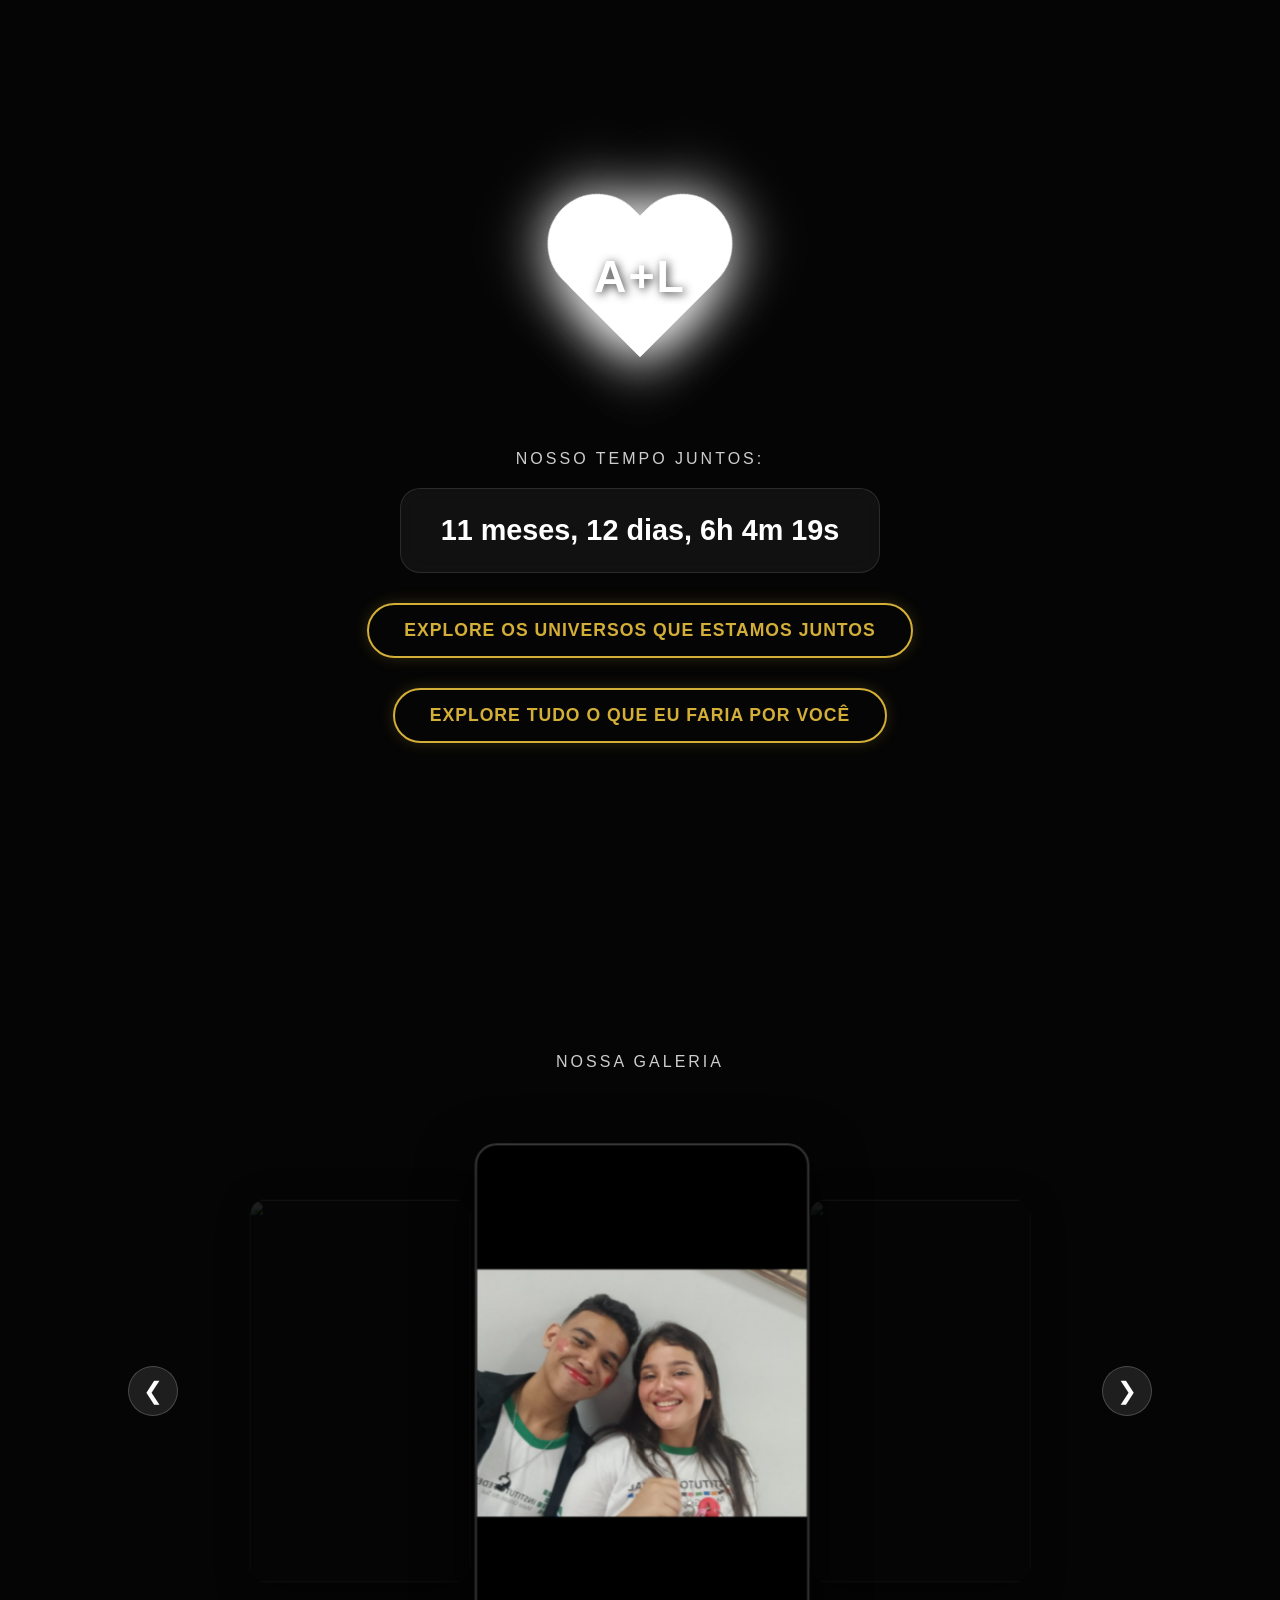
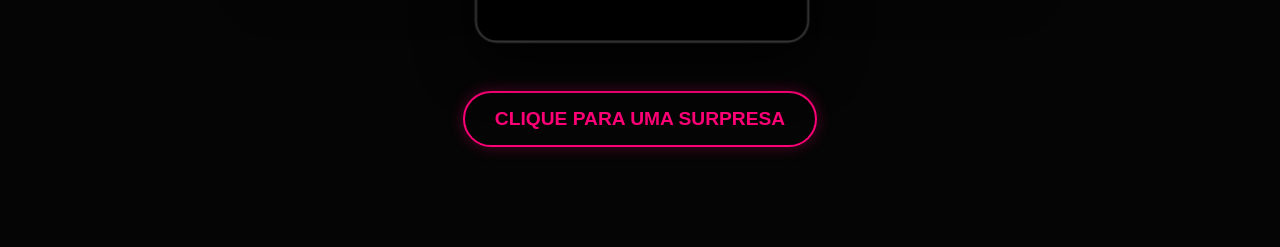
==== index.html @ e5363da1 "Update index.html" ====
<!DOCTYPE html>
<html lang="pt-br">

<head>
    <meta charset="UTF-8">
    <meta name="viewport" content="width=device-width, initial-scale=1.0">
    <title>A & L - Nosso Amor</title>
    <style>
        /* Estilos Gerais (Mantidos) */
        body {
            margin: 0;
            padding: 0;
            background-color: #050505;
            color: white;
            font-family: 'Segoe UI', sans-serif;
            display: flex;
            flex-direction: column;
            align-items: center;
            overflow-x: hidden;
            scroll-behavior: smooth;
        }

        /* --- Início: Coração e Contador --- */
        .hero {
            height: 100vh;
            display: flex;
            flex-direction: column;
            justify-content: center;
            align-items: center;
            width: 100%;
            text-align: center;
            padding: 20px;
        }

        .heart {
            position: relative;
            width: 200px;
            height: 180px;
            animation: pulse 1.5s infinite, changeColor 8s infinite ease-in-out;
            margin-bottom: 60px;
            display: flex;
            justify-content: center;
            align-items: center;
        }

        .heart:before,
        .heart:after {
            content: "";
            position: absolute;
            left: 100px;
            top: 0;
            width: 100px;
            height: 160px;
            background: currentColor;
            border-radius: 100px 100px 0 0;
            transform: rotate(-45deg);
            transform-origin: 0 100%;
            filter: drop-shadow(0 0 30px currentColor);
        }

        .heart:after {
            left: 0;
            transform: rotate(45deg);
            transform-origin: 100% 100%;
        }

        .initials {
            font-size: 2.8rem;
            font-weight: bold;
            color: white;
            z-index: 10;
            margin-top: -20px;
            text-shadow: 2px 2px 10px rgba(0, 0, 0, 0.8);
            letter-spacing: 2px;
        }

        @keyframes pulse {
            0% {
                transform: scale(1);
            }

            50% {
                transform: scale(1.1);
            }

            100% {
                transform: scale(1);
            }
        }

        @keyframes changeColor {
            0% {
                color: #ff0000;
            }

            25% {
                color: #ff0077;
            }

            50% {
                color: #9d00ff;
            }

            75% {
                color: #00d4ff;
            }

            100% {
                color: #ff0000;
            }
        }

        .title {
            font-weight: 300;
            letter-spacing: 3px;
            margin-bottom: 20px;
            text-transform: uppercase;
            font-size: 1rem;
            opacity: 0.8;
        }

        #timer {
            font-size: 1.8rem;
            font-weight: bold;
            background: rgba(255, 255, 255, 0.05);
            padding: 25px 40px;
            border-radius: 20px;
            border: 1px solid rgba(255, 255, 255, 0.1);
            backdrop-filter: blur(10px);
        }

        /* --- Carrossel 3D --- */
        .carousel-section {
            padding: 100px 0;
            width: 100%;
            display: flex;
            flex-direction: column;
            align-items: center;
            perspective: 1200px;
        }

        .carousel-wrapper {
            position: relative;
            width: 100%;
            height: 500px;
            display: flex;
            align-items: center;
            justify-content: center;
            margin-top: 50px;
        }

        .carousel-container {
            position: relative;
            width: 300px;
            height: 450px;
            transform-style: preserve-3d;
        }

        .carousel-slide {
            position: absolute;
            width: 300px;
            height: 450px;
            object-fit: cover;
            border-radius: 20px;
            transition: all 0.6s cubic-bezier(0.4, 0, 0.2, 1);
            box-shadow: 0 15px 50px rgba(0, 0, 0, 0.9);
            opacity: 0;
            filter: brightness(0.3);
        }

        .carousel-slide.active {
            opacity: 1;
            z-index: 10;
            transform: translateX(0) scale(1.1);
            filter: brightness(1);
            border: 2px solid rgba(255, 255, 255, 0.2);
        }

        .carousel-slide.prev {
            opacity: 0.4;
            z-index: 5;
            transform: translateX(-280px) scale(0.85) rotateY(30deg);
        }

        .carousel-slide.next {
            opacity: 0.4;
            z-index: 5;
            transform: translateX(280px) scale(0.85) rotateY(-30deg);
        }

        .nav-btn {
            position: absolute;
            z-index: 100;
            background: rgba(255, 255, 255, 0.1);
            border: 1px solid rgba(255, 255, 255, 0.2);
            color: white;
            font-size: 1.5rem;
            width: 50px;
            height: 50px;
            cursor: pointer;
            border-radius: 50%;
            top: 50%;
            transform: translateY(-50%);
            transition: 0.3s;
        }

        .btn-left {
            left: 10%;
        }

        .btn-right {
            right: 10%;
        }

        .nav-btn:hover {
            background: rgba(255, 255, 255, 0.3);
        }

        .surprise-btn {
            margin-top: 50px;
            padding: 15px 30px;
            font-size: 1.2rem;
            background: transparent;
            color: #ff0077;
            border: 2px solid #ff0077;
            border-radius: 50px;
            cursor: pointer;
            transition: 0.3s;
            box-shadow: 0 0 15px rgba(255, 0, 119, 0.3);
            text-transform: uppercase;
            font-weight: bold;
        }

        .surprise-btn:hover {
            background: #ff0077;
            color: white;
            box-shadow: 0 0 30px #ff0077;
        }

        /* --- Overlay da Pokébola --- */
        #pokemon-overlay {
            position: fixed;
            top: 0;
            left: 0;
            width: 100%;
            height: 100%;
            background: #050505;
            z-index: 200;
            display: none;
            flex-direction: column;
            justify-content: flex-start;
            align-items: center;
            opacity: 0;
            transition: opacity 0.8s;
            padding: 50px 20px;
            overflow-y: auto;
        }

        /* Botão de Voltar */
        #back-btn {
            position: fixed;
            top: 20px;
            left: 20px;
            z-index: 300;
            background: rgba(255, 255, 255, 0.1);
            color: white;
            border: 1px solid rgba(255, 255, 255, 0.3);
            padding: 10px 20px;
            border-radius: 10px;
            cursor: pointer;
            display: none;
            /* Só aparece quando a pokebola abre */
            backdrop-filter: blur(5px);
            transition: 0.3s;
        }

        #back-btn:hover {
            background: rgba(255, 255, 255, 0.3);
        }

        #poke-text {
            font-size: 2.2rem;
            margin-bottom: 170px;
            margin-top: 50px;
            opacity: 0;
            transition: 1s;
            color: #ff0000;
            text-shadow: 0 0 15px rgba(255, 0, 0, 0.6);
            font-weight: bold;
            z-index: 210;
            text-align: center;
        }

        .pokeball {
            position: relative;
            width: 220px;
            height: 220px;
            min-width: 220px;
            min-height: 220px;
            flex-shrink: 0;
            background: white;
            border-radius: 50%;
            border: 10px solid #222;
            cursor: pointer;
            transition: transform 0.5s;
            display: flex;
            justify-content: center;
            align-items: center;
            z-index: 100;
        }

        .poke-top {
            position: absolute;
            top: -10px;
            width: calc(100% + 20px);
            height: 50%;
            background: #ff0000;
            border-bottom: 6px solid #222;
            border-top: 10px solid #222;
            border-left: 10px solid #222;
            border-right: 10px solid #222;
            border-radius: 120px 120px 0 0;
            transition: transform 1s cubic-bezier(0.4, 0, 0.2, 1);
            z-index: 20;
            left: -10px;
        }

        .poke-bottom {
            position: absolute;
            bottom: -10px;
            width: calc(100% + 20px);
            height: 50%;
            background: white;
            border-top: 6px solid #222;
            border-bottom: 10px solid #222;
            border-left: 10px solid #222;
            border-right: 10px solid #222;
            border-radius: 0 0 120px 120px;
            transition: transform 1s cubic-bezier(0.4, 0, 0.2, 1);
            z-index: 20;
            left: -10px;
        }

        .poke-center {
            position: absolute;
            top: 50%;
            left: 50%;
            transform: translate(-50%, -50%);
            width: 50px;
            height: 50px;
            background: white;
            border: 10px solid #222;
            border-radius: 50%;
            z-index: 30;
            transition: opacity 0.5s;
        }

        .pokeball.open .poke-top {
            transform: translateY(-130px);
            cursor: pointer;
        }

        .pokeball.open .poke-bottom {
            transform: translateY(130px);
        }

        .pokeball.open .poke-center {
            opacity: 0;
            pointer-events: none;
        }

        #content-inside {
            position: absolute;
            top: 50%;
            left: 50%;
            transform: translate(-50%, -50%);
            opacity: 0;
            transition: 1s;
            z-index: 5;
            display: flex;
            justify-content: center;
            align-items: center;
            pointer-events: none;
        }

        .pokeball.open #content-inside {
            pointer-events: auto;
        }

        #ring-img {
            font-size: 70px;
            cursor: pointer;
            filter: drop-shadow(0 0 20px gold);
        }

        #final-msg {
            margin-top: 150px;
            font-size: 1.3rem;
            color: #fff;
            max-width: 600px;
            line-height: 1.6;
            opacity: 0;
            transition: 2s;
            text-align: center;
            font-style: italic;
            z-index: 210;
            padding-bottom: 100px;
        }

        @media (max-width: 768px) {
            #timer {
                font-size: 1.3rem;
            }

            #poke-text {
                font-size: 1.8rem;
            }
        }

        .multiverse-btn {
            margin-top: 30px;
            padding: 15px 35px;
            font-size: 1.1rem;
            background: transparent;
            color: #d4af37;
            border: 2px solid #d4af37;
            border-radius: 50px;
            cursor: pointer;
            transition: 0.4s;
            box-shadow: 0 0 15px rgba(212, 175, 55, 0.2);
            text-transform: uppercase;
            font-weight: bold;
            letter-spacing: 1px;
            text-decoration: none;
            /* Caso use como <a> */
            display: inline-block;
        }

        .multiverse-btn:hover {
            background: #d4af37;
            color: #050505;
            box-shadow: 0 0 30px rgba(212, 175, 55, 0.6);
            transform: translateY(-3px);
        }
    </style>
</head>

<body>
    <audio id="love-song">
        <source src="careless-whisper-4.mp3" type="audio/mpeg">
    </audio>

    <section class="hero">
        <div class="heart"><span class="initials">A+L</span></div>
        <h2 class="title">Nosso tempo juntos:</h2>
        <div id="timer">Calculando...</div>
        <a href="https://adhanflb0.github.io/paradoxo.html" class="multiverse-btn">Explore os universos que estamos juntos</a>
        <a href="https://adhanflb0.github.io/ummes.html" class="multiverse-btn">Explore tudo o que eu faria por você</a>
    </section>

    <section class="carousel-section">
        <h2 class="title">Nossa Galeria</h2>
        <div class="carousel-wrapper">
            <button class="nav-btn btn-left" onclick="changeSlide(-1)">&#10094;</button>
            <div class="carousel-container">
                <img class="carousel-slide" src="
                [data-uri]
                ">
                <img class="carousel-slide" src="https://picsum.photos/400/600?random=2">
                <img class="carousel-slide" src="https://picsum.photos/400/600?random=3">
            </div>
            <button class="nav-btn btn-right" onclick="changeSlide(1)">&#10095;</button>
        </div>
        <button class="surprise-btn" onclick="openSurprise()">Clique para uma surpresa</button>
    </section>

    <div id="pokemon-overlay">
        <button id="back-btn" onclick="closeSurprise()">← Voltar</button>

        <div id="poke-text">Eu escolho você! <br>
            "Aperte no Anel"
        </div>

        <div class="pokeball" id="main-poke" onclick="triggerPokeball()">
            <div id="content-inside">
                <span id="ring-img" onclick="showFinalMsg(event)">💍</span>
            </div>
            <div class="poke-top" onclick="closePokeball(event)"></div>
            <div class="poke-bottom"></div>
            <div class="poke-center"></div>
        </div>

        <div id="final-msg">
            "Você foi sempre a salvação, <br>
            não sei por que nunca percebi antes, <br>
            vc me salvou, de anos de solidão, anos de segurar vela,<br>
            anos de chorar noites sem ninguém,<br>
            sem ninguém dizer ao menos um eu te amo uma vez...<br>
            Você foi, é, e sempre será a luz que iluminou meu céu na noite mais sombria que minha vida se
            encontrava,<br>
            mesmo quando eu me escondia atrás de sorrisos, brincadeiras ou até mesmo códigos,<br>
            eu estava quebrado, mas você foi a cola que me consertou, me limpou, e me salvou.<br>
            Obrigado amor"<br><br>
            <strong>"Feliz Segunda semana de Namoro"</strong>
        </div>
    </div>

    <script>
        // --- Contador (Mantido) ---
        const startDate = new Date("2025-12-23T19:00:00").getTime();
        function updateTimer() {
            const now = new Date().getTime();
            const diff = now - startDate;
            if (diff < 0) { document.getElementById("timer").innerHTML = "O nosso momento está chegando..."; return; }
            const yr = Math.floor(diff / (1000 * 60 * 60 * 24 * 365.25));
            const mo = Math.floor((diff % (1000 * 60 * 60 * 24 * 365.25)) / (1000 * 60 * 60 * 24 * 30.44));
            const d = Math.floor((diff % (1000 * 60 * 60 * 24 * 30.44)) / (1000 * 60 * 60 * 24));
            const h = Math.floor((diff % (1000 * 60 * 60 * 24)) / (1000 * 60 * 60));
            const m = Math.floor((diff % (1000 * 60 * 60)) / (1000 * 60));
            const s = Math.floor((diff % (1000 * 60)) / 1000);
            function show(v, s, p) { return v > 0 ? `${v}${v == 1 ? s : p} ` : ""; }
            document.getElementById("timer").innerHTML = show(yr, " ano,", " anos,") + show(mo, " mês,", " meses,") + show(d, " dia,", " dias,") + `${h}h ${m}m ${s}s`;
        }
        setInterval(updateTimer, 1000); updateTimer();

        // --- Carrossel (Mantido) ---
        let currentIdx = 0;
        const slides = document.querySelectorAll(".carousel-slide");
        function updateCarousel() {
            slides.forEach((s, i) => {
                s.classList.remove("active", "prev", "next");
                if (i === currentIdx) s.classList.add("active");
                else if (i === (currentIdx - 1 + slides.length) % slides.length) s.classList.add("prev");
                else if (i === (currentIdx + 1) % slides.length) s.classList.add("next");
            });
        }
        function changeSlide(dir) { currentIdx = (currentIdx + dir + slides.length) % slides.length; updateCarousel(); }
        updateCarousel();

        // --- Lógica da Surpresa ---
        function openSurprise() {
            const overlay = document.getElementById('pokemon-overlay');
            overlay.style.display = 'flex';
            setTimeout(() => overlay.style.opacity = '1', 10);
            document.body.style.overflow = 'hidden';
            alert('Aumente o volume')
        }

        function triggerPokeball() {
            const poke = document.getElementById('main-poke');
            if (!poke.classList.contains('open')) {
                poke.classList.add('open');
                setTimeout(() => {
                    document.getElementById('poke-text').style.opacity = '1';
                    document.getElementById('content-inside').style.opacity = '1';
                    document.getElementById('back-btn').style.display = 'block'; // Mostra botão voltar
                }, 600);
            }
        }

        // Função para fechar a pokébola ao clicar na parte vermelha
        function closePokeball(event) {
            const poke = document.getElementById('main-poke');
            if (poke.classList.contains('open')) {
                event.stopPropagation(); // Evita reabrir imediatamente
                poke.classList.remove('open');
                document.getElementById('poke-text').style.opacity = '0';
                document.getElementById('content-inside').style.opacity = '0';
                document.getElementById('final-msg').style.opacity = '0';
            }
        }

        // Função para voltar ao site original
        function closeSurprise() {
            const overlay = document.getElementById('pokemon-overlay');
            overlay.style.opacity = '0';
            setTimeout(() => {
                overlay.style.display = 'none';
                // Reseta os estados internos para a próxima vez que abrir
                document.getElementById('main-poke').classList.remove('open');
                document.getElementById('poke-text').style.opacity = '0';
                document.getElementById('content-inside').style.opacity = '0';
                document.getElementById('final-msg').style.opacity = '0';
                document.getElementById('back-btn').style.display = 'none';
                // Para a música se estiver tocando
                const audio = document.getElementById('love-song');
                audio.pause();
                audio.currentTime = 0;
            }, 800);
            document.body.style.overflow = 'auto';
        }

        function showFinalMsg(event) {
            event.stopPropagation();
            const audio = document.getElementById('love-song');
            audio.play().catch(e => console.log("Erro ao tocar áudio:", e));
            document.getElementById('final-msg').style.opacity = '1';
        }
    </script>
</body>

</html>
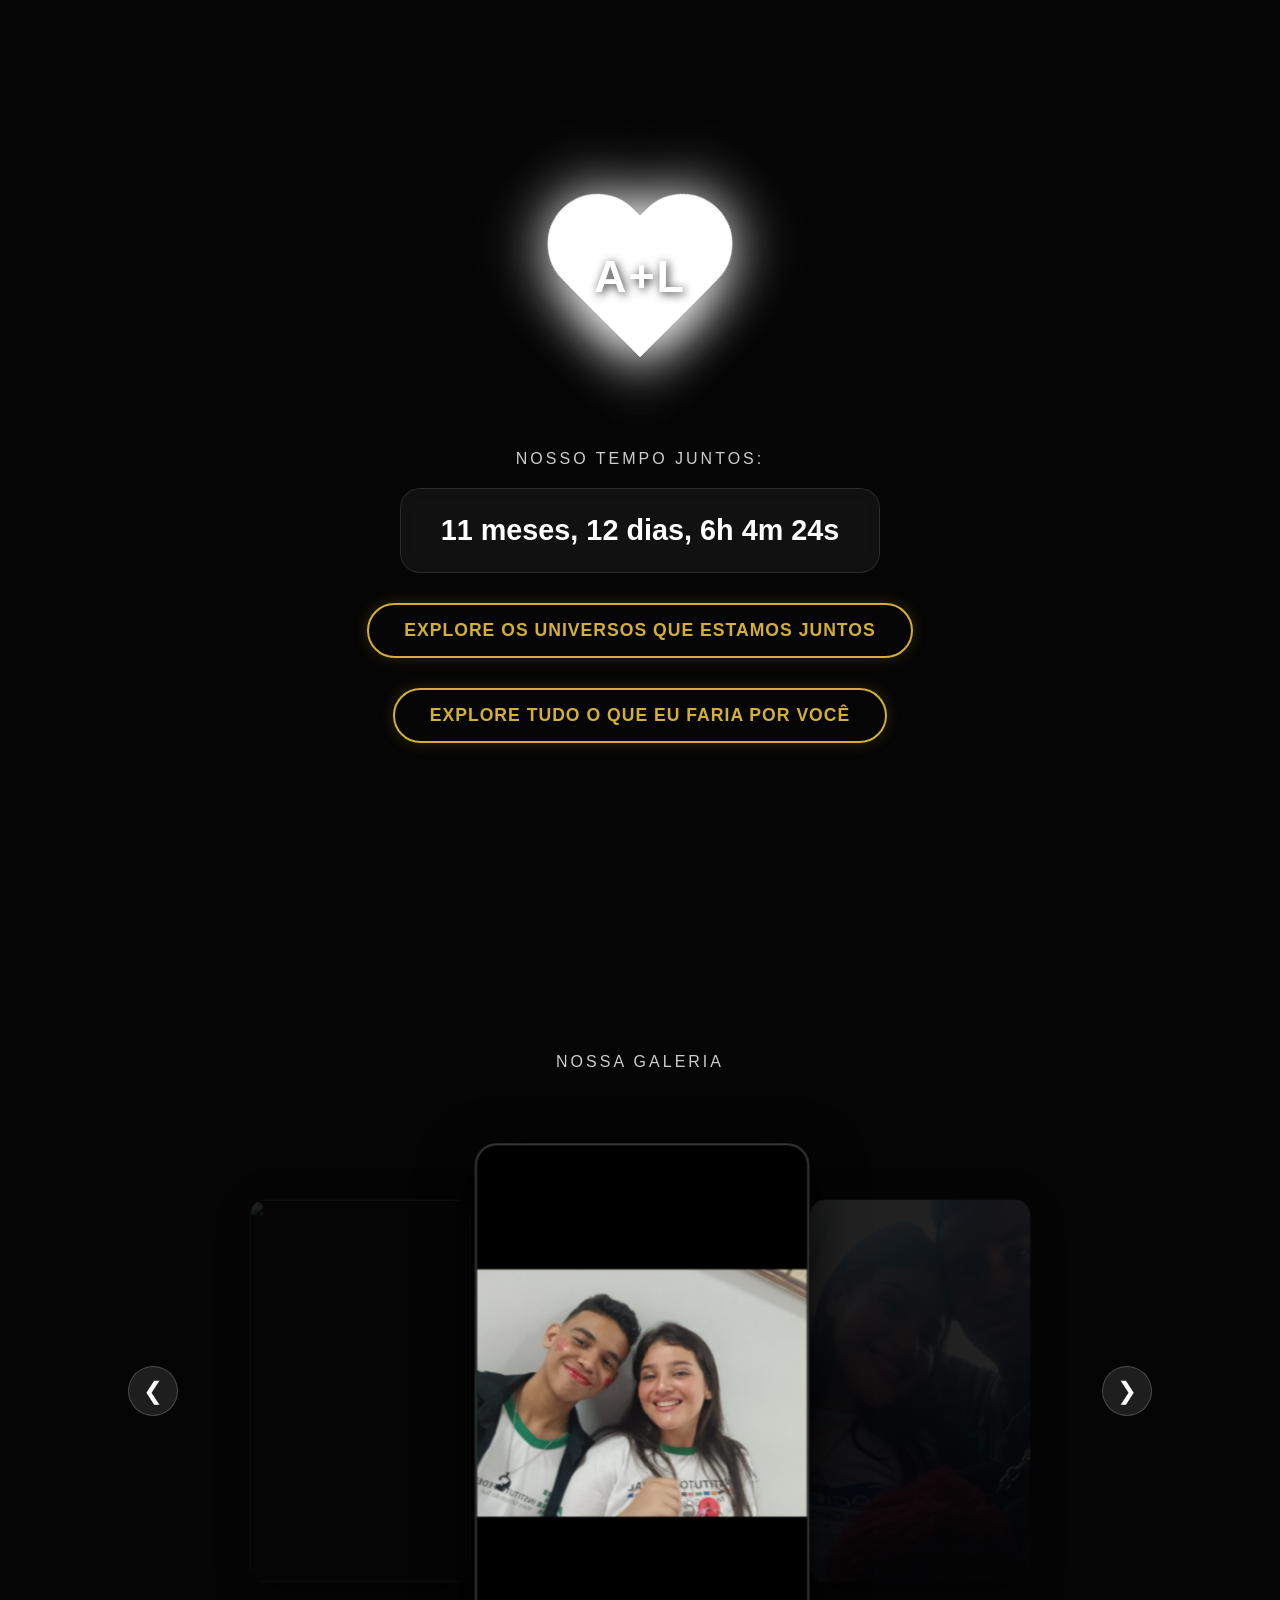
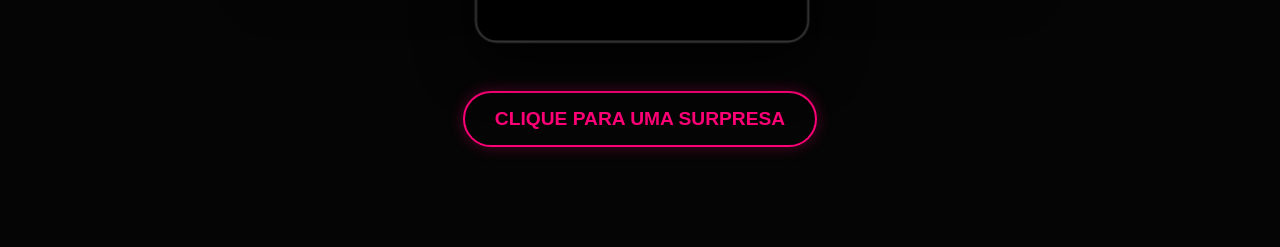
==== commit 159b55eb: "Update index.html" ====
--- a/index.html
+++ b/index.html
@@ -466,8 +466,15 @@
                 <img class="carousel-slide" src="
                 [data-uri]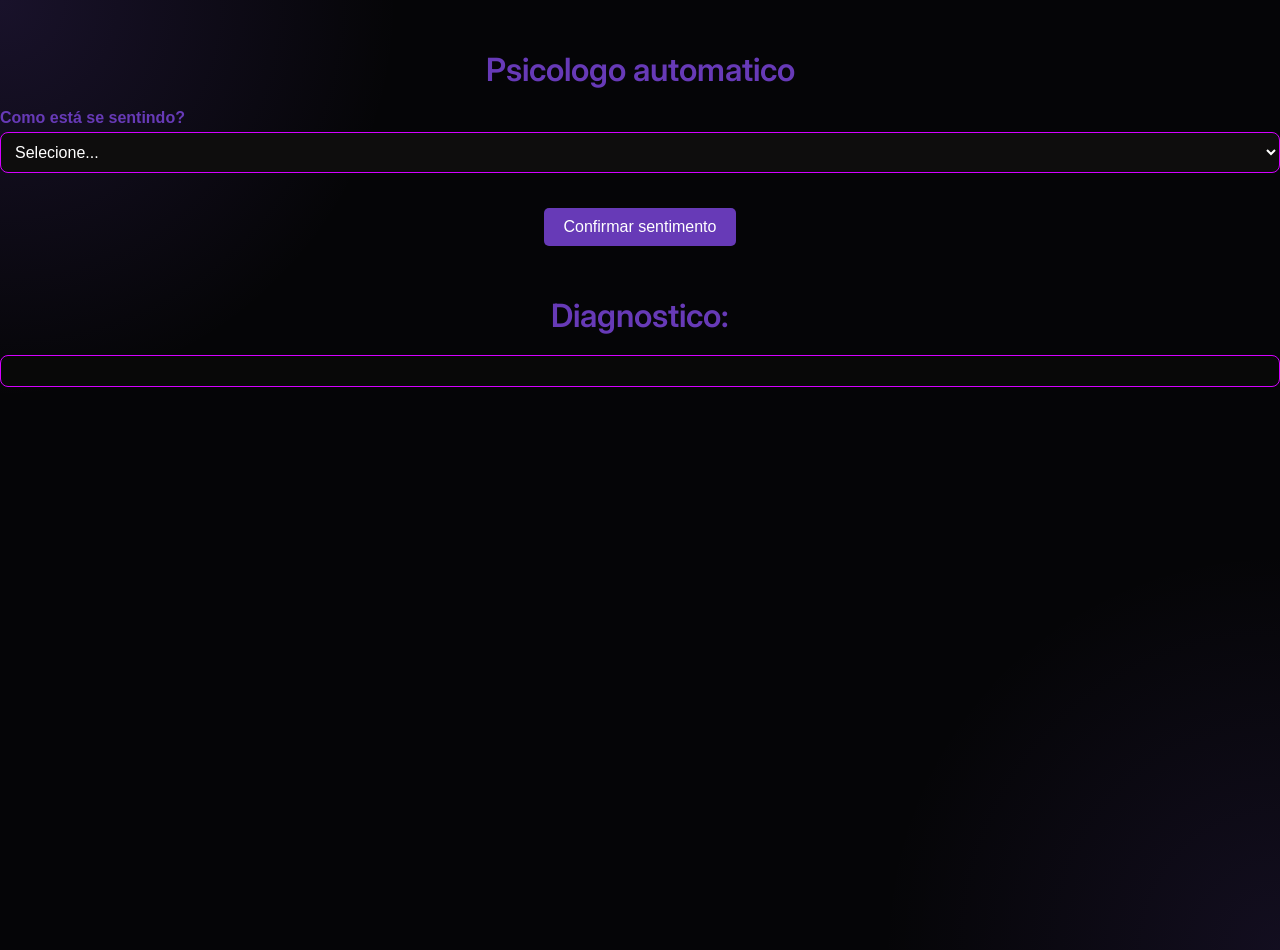
==== commit 276b9bb3: "Add files via upload" ====
--- a/index.html
+++ b/index.html
@@ -1,609 +1,510 @@
 <!DOCTYPE html>
 <html lang="pt-br">
-
 <head>
     <meta charset="UTF-8">
     <meta name="viewport" content="width=device-width, initial-scale=1.0">
-    <title>A & L - Nosso Amor</title>
+    <title>Superas ele</title>
+    <link rel="stylesheet" href="style.css">
+    <link href="https://fonts.googleapis.com/css2?family=Inter:wght@300;400;600&display=swap" rel="stylesheet">
+    <link rel="stylesheet" href="https://cdnjs.cloudflare.com/ajax/libs/font-awesome/6.4.0/css/all.min.css">
     <style>
-        /* Estilos Gerais (Mantidos) */
-        body {
-            margin: 0;
-            padding: 0;
-            background-color: #050505;
-            color: white;
-            font-family: 'Segoe UI', sans-serif;
-            display: flex;
-            flex-direction: column;
-            align-items: center;
-            overflow-x: hidden;
-            scroll-behavior: smooth;
-        }
-
-        /* --- Início: Coração e Contador --- */
-        .hero {
-            height: 100vh;
-            display: flex;
-            flex-direction: column;
-            justify-content: center;
-            align-items: center;
-            width: 100%;
+        h1{
+            font-family: 'Inter', sans-serif;
+            font-weight: 600;
+            color: #837e7e;
             text-align: center;
-            padding: 20px;
-        }
-
-        .heart {
-            position: relative;
-            width: 200px;
-            height: 180px;
-            animation: pulse 1.5s infinite, changeColor 8s infinite ease-in-out;
-            margin-bottom: 60px;
-            display: flex;
-            justify-content: center;
-            align-items: center;
-        }
-
-        .heart:before,
-        .heart:after {
-            content: "";
-            position: absolute;
-            left: 100px;
-            top: 0;
-            width: 100px;
-            height: 160px;
-            background: currentColor;
-            border-radius: 100px 100px 0 0;
-            transform: rotate(-45deg);
-            transform-origin: 0 100%;
-            filter: drop-shadow(0 0 30px currentColor);
-        }
-
-        .heart:after {
-            left: 0;
-            transform: rotate(45deg);
-            transform-origin: 100% 100%;
-        }
-
-        .initials {
-            font-size: 2.8rem;
-            font-weight: bold;
-            color: white;
-            z-index: 10;
-            margin-top: -20px;
-            text-shadow: 2px 2px 10px rgba(0, 0, 0, 0.8);
-            letter-spacing: 2px;
-        }
-
-        @keyframes pulse {
-            0% {
-                transform: scale(1);
-            }
-
-            50% {
-                transform: scale(1.1);
-            }
-
-            100% {
-                transform: scale(1);
-            }
-        }
-
-        @keyframes changeColor {
-            0% {
-                color: #ff0000;
-            }
-
-            25% {
-                color: #ff0077;
-            }
-
-            50% {
-                color: #9d00ff;
-            }
-
-            75% {
-                color: #00d4ff;
-            }
-
-            100% {
-                color: #ff0000;
-            }
-        }
-
-        .title {
-            font-weight: 300;
-            letter-spacing: 3px;
-            margin-bottom: 20px;
-            text-transform: uppercase;
-            font-size: 1rem;
-            opacity: 0.8;
-        }
-
-        #timer {
-            font-size: 1.8rem;
-            font-weight: bold;
-            background: rgba(255, 255, 255, 0.05);
-            padding: 25px 40px;
-            border-radius: 20px;
-            border: 1px solid rgba(255, 255, 255, 0.1);
-            backdrop-filter: blur(10px);
-        }
-
-        /* --- Carrossel 3D --- */
-        .carousel-section {
-            padding: 100px 0;
-            width: 100%;
-            display: flex;
-            flex-direction: column;
-            align-items: center;
-            perspective: 1200px;
-        }
-
-        .carousel-wrapper {
-            position: relative;
-            width: 100%;
-            height: 500px;
-            display: flex;
-            align-items: center;
-            justify-content: center;
             margin-top: 50px;
         }
-
-        .carousel-container {
-            position: relative;
-            width: 300px;
-            height: 450px;
-            transform-style: preserve-3d;
-        }
-
-        .carousel-slide {
-            position: absolute;
-            width: 300px;
-            height: 450px;
-            object-fit: cover;
-            border-radius: 20px;
-            transition: all 0.6s cubic-bezier(0.4, 0, 0.2, 1);
-            box-shadow: 0 15px 50px rgba(0, 0, 0, 0.9);
-            opacity: 0;
-            filter: brightness(0.3);
-        }
-
-        .carousel-slide.active {
-            opacity: 1;
-            z-index: 10;
-            transform: translateX(0) scale(1.1);
-            filter: brightness(1);
-            border: 2px solid rgba(255, 255, 255, 0.2);
-        }
-
-        .carousel-slide.prev {
-            opacity: 0.4;
-            z-index: 5;
-            transform: translateX(-280px) scale(0.85) rotateY(30deg);
-        }
-
-        .carousel-slide.next {
-            opacity: 0.4;
-            z-index: 5;
-            transform: translateX(280px) scale(0.85) rotateY(-30deg);
-        }
-
-        .nav-btn {
-            position: absolute;
-            z-index: 100;
-            background: rgba(255, 255, 255, 0.1);
-            border: 1px solid rgba(255, 255, 255, 0.2);
-            color: white;
-            font-size: 1.5rem;
-            width: 50px;
-            height: 50px;
-            cursor: pointer;
-            border-radius: 50%;
-            top: 50%;
-            transform: translateY(-50%);
-            transition: 0.3s;
-        }
-
-        .btn-left {
-            left: 10%;
-        }
-
-        .btn-right {
-            right: 10%;
-        }
-
-        .nav-btn:hover {
-            background: rgba(255, 255, 255, 0.3);
-        }
-
-        .surprise-btn {
-            margin-top: 50px;
-            padding: 15px 30px;
-            font-size: 1.2rem;
-            background: transparent;
-            color: #ff0077;
-            border: 2px solid #ff0077;
-            border-radius: 50px;
-            cursor: pointer;
-            transition: 0.3s;
-            box-shadow: 0 0 15px rgba(255, 0, 119, 0.3);
-            text-transform: uppercase;
-            font-weight: bold;
-        }
-
-        .surprise-btn:hover {
-            background: #ff0077;
-            color: white;
-            box-shadow: 0 0 30px #ff0077;
-        }
-
-        /* --- Overlay da Pokébola --- */
-        #pokemon-overlay {
-            position: fixed;
-            top: 0;
-            left: 0;
-            width: 100%;
-            height: 100%;
-            background: #050505;
-            z-index: 200;
-            display: none;
-            flex-direction: column;
-            justify-content: flex-start;
-            align-items: center;
-            opacity: 0;
-            transition: opacity 0.8s;
-            padding: 50px 20px;
-            overflow-y: auto;
-        }
-
-        /* Botão de Voltar */
-        #back-btn {
-            position: fixed;
-            top: 20px;
-            left: 20px;
-            z-index: 300;
-            background: rgba(255, 255, 255, 0.1);
-            color: white;
-            border: 1px solid rgba(255, 255, 255, 0.3);
-            padding: 10px 20px;
-            border-radius: 10px;
-            cursor: pointer;
-            display: none;
-            /* Só aparece quando a pokebola abre */
-            backdrop-filter: blur(5px);
-            transition: 0.3s;
-        }
-
-        #back-btn:hover {
-            background: rgba(255, 255, 255, 0.3);
-        }
-
-        #poke-text {
-            font-size: 2.2rem;
-            margin-bottom: 170px;
-            margin-top: 50px;
-            opacity: 0;
-            transition: 1s;
-            color: #ff0000;
-            text-shadow: 0 0 15px rgba(255, 0, 0, 0.6);
-            font-weight: bold;
-            z-index: 210;
-            text-align: center;
-        }
-
-        .pokeball {
-            position: relative;
-            width: 220px;
-            height: 220px;
-            min-width: 220px;
-            min-height: 220px;
-            flex-shrink: 0;
-            background: white;
-            border-radius: 50%;
-            border: 10px solid #222;
-            cursor: pointer;
-            transition: transform 0.5s;
-            display: flex;
-            justify-content: center;
-            align-items: center;
-            z-index: 100;
-        }
-
-        .poke-top {
-            position: absolute;
-            top: -10px;
-            width: calc(100% + 20px);
-            height: 50%;
-            background: #ff0000;
-            border-bottom: 6px solid #222;
-            border-top: 10px solid #222;
-            border-left: 10px solid #222;
-            border-right: 10px solid #222;
-            border-radius: 120px 120px 0 0;
-            transition: transform 1s cubic-bezier(0.4, 0, 0.2, 1);
-            z-index: 20;
-            left: -10px;
-        }
-
-        .poke-bottom {
-            position: absolute;
-            bottom: -10px;
-            width: calc(100% + 20px);
-            height: 50%;
-            background: white;
-            border-top: 6px solid #222;
-            border-bottom: 10px solid #222;
-            border-left: 10px solid #222;
-            border-right: 10px solid #222;
-            border-radius: 0 0 120px 120px;
-            transition: transform 1s cubic-bezier(0.4, 0, 0.2, 1);
-            z-index: 20;
-            left: -10px;
-        }
-
-        .poke-center {
-            position: absolute;
-            top: 50%;
-            left: 50%;
-            transform: translate(-50%, -50%);
-            width: 50px;
-            height: 50px;
-            background: white;
-            border: 10px solid #222;
-            border-radius: 50%;
-            z-index: 30;
-            transition: opacity 0.5s;
-        }
-
-        .pokeball.open .poke-top {
-            transform: translateY(-130px);
-            cursor: pointer;
-        }
-
-        .pokeball.open .poke-bottom {
-            transform: translateY(130px);
-        }
-
-        .pokeball.open .poke-center {
-            opacity: 0;
-            pointer-events: none;
-        }
-
-        #content-inside {
-            position: absolute;
-            top: 50%;
-            left: 50%;
-            transform: translate(-50%, -50%);
-            opacity: 0;
-            transition: 1s;
-            z-index: 5;
-            display: flex;
-            justify-content: center;
-            align-items: center;
-            pointer-events: none;
-        }
-
-        .pokeball.open #content-inside {
-            pointer-events: auto;
-        }
-
-        #ring-img {
-            font-size: 70px;
-            cursor: pointer;
-            filter: drop-shadow(0 0 20px gold);
-        }
-
-        #final-msg {
-            margin-top: 150px;
-            font-size: 1.3rem;
-            color: #fff;
-            max-width: 600px;
-            line-height: 1.6;
-            opacity: 0;
-            transition: 2s;
-            text-align: center;
-            font-style: italic;
-            z-index: 210;
-            padding-bottom: 100px;
-        }
-
-        @media (max-width: 768px) {
-            #timer {
-                font-size: 1.3rem;
-            }
-
-            #poke-text {
-                font-size: 1.8rem;
-            }
-        }
-
-        .multiverse-btn {
-            margin-top: 30px;
-            padding: 15px 35px;
-            font-size: 1.1rem;
-            background: transparent;
-            color: #d4af37;
-            border: 2px solid #d4af37;
-            border-radius: 50px;
-            cursor: pointer;
-            transition: 0.4s;
-            box-shadow: 0 0 15px rgba(212, 175, 55, 0.2);
-            text-transform: uppercase;
-            font-weight: bold;
-            letter-spacing: 1px;
-            text-decoration: none;
-            /* Caso use como <a> */
-            display: inline-block;
-        }
-
-        .multiverse-btn:hover {
-            background: #d4af37;
-            color: #050505;
-            box-shadow: 0 0 30px rgba(212, 175, 55, 0.6);
-            transform: translateY(-3px);
-        }
+         /* --- TEMA "LIGHT/CLEAN" (Versão Purple Image - ORIGINAL MANTIDA) --- */
+    * {
+      box-sizing: border-box;
+      margin: 0;
+      padding: 0;
+      font-family: 'Poppins', sans-serif;
+    }
+
+    img {
+      /* Ajuste para imagens dentro do frame */
+      width: 100%;
+      height: auto;
+      display: block;
+    }
+
+    .hidden {
+      display: none !important;
+    }
+
+    .container {
+      background: #fff;
+      width: 100%;
+      max-width: 950px;
+      border-radius: 16px;
+      box-shadow: 0 10px 40px rgba(103, 58, 183, 0.15);
+      /* Sombra Roxa */
+      padding: 40px;
+      position: relative;
+      overflow: hidden;
+      border: 1px solid #e1e1e1;
+      animation: fadeIn 0.5s ease;
+    }
+
+    @keyframes fadeIn {
+      from {
+        opacity: 0;
+        transform: translateY(-20px);
+      }
+
+      to {
+        opacity: 1;
+        transform: translateY(0);
+      }
+    }
+
+    h1,
+    h2 {
+      text-align: center;
+      color: #673ab7;
+      /* Roxo Principal */
+      margin-bottom: 20px;
+      font-weight: 600;
+    }
+
+    p {
+      color: #666;
+      text-align: center;
+      margin-bottom: 20px;
+    }
+
+    /* --- FORMULÁRIO --- */
+    .form-group {
+      margin-bottom: 15px;
+      text-align: left;
+    }
+
+    label {
+      display: block;
+      margin-bottom: 5px;
+      font-weight: 600;
+      color: #555;
+    }
+
+    input[type="number"],
+    select,
+    input[type="text"],
+    textarea {
+      width: 100%;
+      padding: 12px;
+      margin-bottom: 15px;
+      border: 1px solid #ddd;
+      border-radius: 6px;
+      background-color: #f9f9f9;
+      color: #333;
+      font-size: 16px;
+      transition: border 0.2s;
+    }
+
+    input:focus,
+    select:focus,
+    textarea:focus {
+      outline: none;
+      border-color: #673ab7;
+      background-color: #fff;
+      box-shadow: 0 0 0 3px rgba(103, 58, 183, 0.1);
+    }
+
+    /* Checkboxes (ADICIONADO) */
+    .checkbox-group {
+      display: flex;
+      flex-direction: column;
+      gap: 10px;
+      margin-top: 5px;
+      background: #edebeb;
+      padding: 15px;
+      border-radius: 8px;
+      border: 1px solid #ffffff;
+      margin-bottom: 15px;
+    }
+
+    .checkbox-item {
+      display: flex;
+      align-items: center;
+      gap: 10px;
+      cursor: pointer;
+    }
+
+    .checkbox-item input {
+      width: 18px;
+      height: 18px;
+      accent-color: #673ab7;
+      margin: 0;
+    }
+
+    .extra-input {
+      margin-top: 5px;
+      display: block;
+    }
+
+    /* Consentimento (NOVO) */
+    .consent-wrapper {
+      display: flex;
+      align-items: flex-start;
+      gap: 10px;
+      background: #fff;
+      padding: 15px;
+      border: 1px solid #d1c4e9;
+      border-radius: 8px;
+      margin: 20px 0;
+      text-align: left;
+    }
+
+    .consent-wrapper input {
+      margin-top: 4px;
+      width: 18px;
+      height: 18px;
+      accent-color: #673ab7;
+    }
+
+    .consent-wrapper label {
+      font-size: 0.9rem;
+      font-weight: 400;
+      line-height: 1.4;
+      margin: 0;
+      color: #555;
+    }
+
+
+    /* Botões */
+    .btn {
+      width: 100%;
+      padding: 14px 25px;
+      border: none;
+      border-radius: 8px;
+      background: linear-gradient(90deg, #673ab7, #9575cd);
+      color: white;
+      font-size: 16px;
+      font-weight: 600;
+      cursor: pointer;
+      text-transform: uppercase;
+      transition: 0.2s;
+      margin-top: 10px;
+      box-shadow: 0 4px 15px rgba(103, 58, 183, 0.3);
+    }
+
+    .btn:hover {
+      transform: translateY(-2px);
+      box-shadow: 0 6px 20px rgba(103, 58, 183, 0.4);
+    }
+
+    .btn:disabled {
+      background: #bdc3c7;
+      cursor: not-allowed;
+      box-shadow: none;
+    }
+
+    /* --- ÁREA DO QUIZ --- */
+    .header-info {
+      display: flex;
+      justify-content: space-between;
+      align-items: center;
+      margin-bottom: 20px;
+      color: #888;
+      font-size: 14px;
+      font-weight: 600;
+    }
+
+    .timer {
+      background: #ede7f6;
+      color: #673ab7;
+      padding: 5px 12px;
+      border-radius: 20px;
+      border: 1px solid #d1c4e9;
+    }
+
+    /* Layout de Mídia */
+    .media-container {
+      display: flex;
+      flex-direction: column;
+      gap: 20px;
+      margin-bottom: 20px;
+      align-items: center;
+      width: 100%;
+    }
+
+    .image-column {
+      width: 100%;
+      max-width: 600px;
+      display: flex;
+      flex-direction: column;
+      align-items: center;
+    }
+
+    .image-frame {
+      width: 100%;
+      background: #eee;
+      border-radius: 8px;
+      overflow: hidden;
+      box-shadow: 0 4px 10px rgba(0, 0, 0, 0.1);
+      border: 1px solid #ddd;
+    }
+
+    /* Comparativo: Lado a Lado */
+    .media-container.dual {
+      flex-direction: row;
+      justify-content: space-between;
+      align-items: flex-start;
+      gap: 20px;
+      position: relative;
+    }
+
+    .media-container.dual::after {
+      content: "";
+      position: absolute;
+      left: 50%;
+      top: 0;
+      bottom: 0;
+      width: 1px;
+      background: #ddd;
+      transform: translateX(-50%);
+    }
+
+    .dual .image-column {
+      width: 48%;
+    }
+
+    .card-label {
+      font-weight: 800;
+      color: #673ab7;
+      text-align: center;
+      margin-bottom: 10px;
+      text-transform: uppercase;
+      letter-spacing: 1px;
+    }
+
+    /* Pergunta */
+    .question-text {
+      text-align: center;
+      margin: 20px 0;
+      font-weight: 600;
+      font-size: 1.1rem;
+      color: #333;
+    }
+
+    /* Controles */
+    .quiz-controls {
+      display: flex;
+      gap: 20px;
+      margin-bottom: 20px;
+      flex-wrap: wrap;
+    }
+
+    .control-box {
+      flex: 1;
+      min-width: 300px;
+      padding: 20px;
+      border-radius: 12px;
+      background: #f8f9fa;
+      border: 1px solid #e9ecef;
+    }
+
+    .control-box h4 {
+      margin-bottom: 15px;
+      color: #673ab7;
+      border-bottom: 1px solid #ddd;
+      padding-bottom: 8px;
+      font-weight: 600;
+    }
+
+    /* Radio Options */
+    .radio-option {
+      display: flex;
+      align-items: center;
+      justify-content: space-between;
+      padding: 12px 15px;
+      border: 2px solid #e0e0e0;
+      border-radius: 8px;
+      cursor: pointer;
+      background: #fff;
+      transition: 0.2s;
+      margin-bottom: 10px;
+    }
+
+    .radio-option:hover {
+      border-color: #673ab7;
+      background: #f3e5f5;
+    }
+
+    .radio-option input {
+      margin: 0;
+      width: auto !important;
+      accent-color: #673ab7;
+      transform: scale(1.2);
+    }
+
+    .radio-option:has(input:checked) {
+      border-color: #673ab7;
+      background: #ede7f6;
+      color: #673ab7;
+    }
+
+    /* Scale Confiança */
+    .scale-container {
+      display: flex;
+      justify-content: space-between;
+      gap: 10px;
+      margin-top: 15px;
+    }
+
+    .scale-item {
+      flex: 1;
+    }
+
+    .scale-item input {
+      display: none;
+    }
+
+    .scale-item label {
+      display: flex;
+      flex-direction: column;
+      align-items: center;
+      justify-content: center;
+      background-color: #fff;
+      border: 2px solid #e0e0e0;
+      border-radius: 12px;
+      padding: 15px 5px;
+      cursor: pointer;
+      transition: 0.3s;
+      color: #888;
+      height: 100%;
+      font-weight: 600;
+    }
+
+    .scale-item label:hover {
+      border-color: #673ab7;
+      transform: translateY(-3px);
+    }
+
+    .scale-item input:checked+label {
+      background-color: #ede7f6;
+      color: #673ab7;
+    }
+
+    /* Tela Final */
+    .score-box {
+      background: #f3e5f5;
+      border: 2px solid #d1c4e9;
+      border-radius: 12px;
+      padding: 20px;
+      margin: 20px auto;
+      width: 100%;
+      max-width: 300px;
+      text-align: center;
+    }
+
+    .big-score {
+      font-size: 3.5rem;
+      font-weight: 700;
+      color: #512da8;
+    }
+
+    @media (max-width: 800px) {
+      .media-container.dual {
+        flex-direction: column;
+      }
+
+      .media-container.dual::after {
+        display: none;
+      }
+
+      .dual .image-column {
+        width: 100%;
+      }
+
+      .quiz-controls {
+        flex-direction: column;
+      }
+    }
+    button {
+        display: block;
+        margin: 20px auto;
+        padding: 10px 20px;
+        font-size: 16px;
+        background-color: #673ab7;
+        color: white;
+        border: none;
+        border-radius: 5px;
+        cursor: pointer;
+    }
+    div#diagnostico {
+        margin-top: 20px;
+        padding: 15px;
+        border: 1px solid #d400ff;
+        border-radius: 8px;
+        background-color: #080808;
+        color: #fffafa;
+        font-size: 16px;
+    }
+
+    select {
+        width: 100%;
+        padding: 10px;
+        font-size: 16px;
+        border: 1px solid #d400ff;
+        border-radius: 8px;
+        background-color: #0e0d0d;
+        color: #fff;
+    }
+    p {
+        text-align: center;
+        font-weight: 600;
+        background: #0e0d0d;
+        color: #fff;
+    }
+
     </style>
 </head>
-
 <body>
-    <audio id="love-song">
-        <source src="careless-whisper-4.mp3" type="audio/mpeg">
-    </audio>
-
-    <section class="hero">
-        <div class="heart"><span class="initials">A+L</span></div>
-        <h2 class="title">Nosso tempo juntos:</h2>
-        <div id="timer">Calculando...</div>
-        <a href="https://adhanflb0.github.io/paradoxo.html" class="multiverse-btn">Explore os universos que estamos juntos</a>
-        <a href="https://adhanflb0.github.io/ummes.html" class="multiverse-btn">Explore tudo o que eu faria por você</a>
-    </section>
-
-    <section class="carousel-section">
-        <h2 class="title">Nossa Galeria</h2>
-        <div class="carousel-wrapper">
-            <button class="nav-btn btn-left" onclick="changeSlide(-1)">&#10094;</button>
-            <div class="carousel-container">
-                <img class="carousel-slide" src="
-                [data-uri]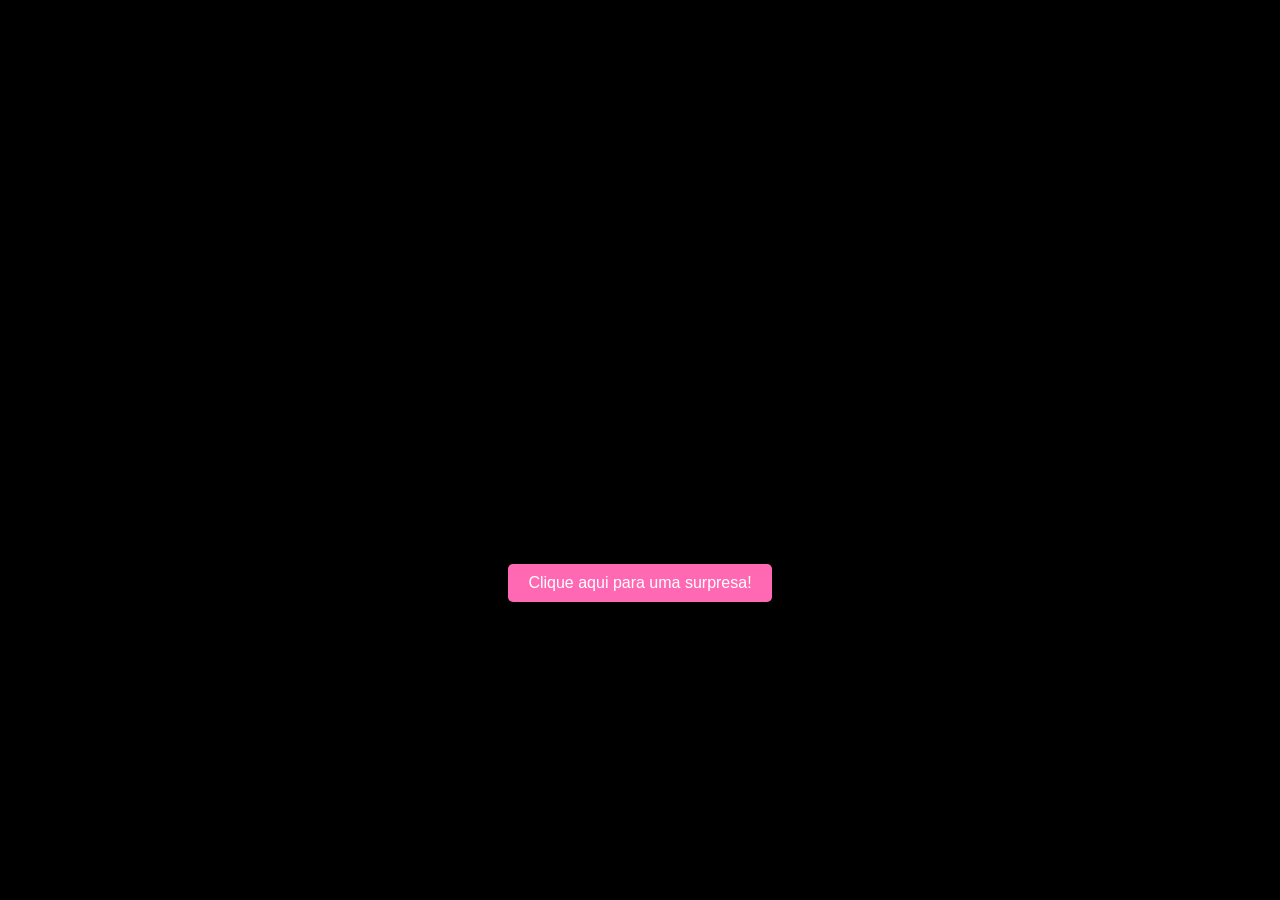
==== commit 5851a835: "Change language to English and update title and styles Updated the HTML structure and styles for a M" ====
--- a/index.html
+++ b/index.html
@@ -1,510 +1,159 @@
 <!DOCTYPE html>
-<html lang="pt-br">
+<html lang="en">
+
 <head>
     <meta charset="UTF-8">
     <meta name="viewport" content="width=device-width, initial-scale=1.0">
-    <title>Superas ele</title>
-    <link rel="stylesheet" href="style.css">
-    <link href="https://fonts.googleapis.com/css2?family=Inter:wght@300;400;600&display=swap" rel="stylesheet">
-    <link rel="stylesheet" href="https://cdnjs.cloudflare.com/ajax/libs/font-awesome/6.4.0/css/all.min.css">
+    <title>Feliz dia das mães</title>
     <style>
-        h1{
-            font-family: 'Inter', sans-serif;
-            font-weight: 600;
-            color: #837e7e;
-            text-align: center;
-            margin-top: 50px;
+        body {
+            background-color: black;
+            font-family: 'Arial', sans-serif;
+            height: 100vh;
+            margin: 0;
         }
-         /* --- TEMA "LIGHT/CLEAN" (Versão Purple Image - ORIGINAL MANTIDA) --- */
-    * {
-      box-sizing: border-box;
-      margin: 0;
-      padding: 0;
-      font-family: 'Poppins', sans-serif;
-    }
 
-    img {
-      /* Ajuste para imagens dentro do frame */
-      width: 100%;
-      height: auto;
-      display: block;
-    }
+        button {
+            padding: 10px 20px;
+            font-size: 16px;
+            background-color: #ff69b4;
+            color: white;
+            border: none;
+            border-radius: 5px;
+            cursor: pointer;
 
-    .hidden {
-      display: none !important;
-    }
+        }
 
-    .container {
-      background: #fff;
-      width: 100%;
-      max-width: 950px;
-      border-radius: 16px;
-      box-shadow: 0 10px 40px rgba(103, 58, 183, 0.15);
-      /* Sombra Roxa */
-      padding: 40px;
-      position: relative;
-      overflow: hidden;
-      border: 1px solid #e1e1e1;
-      animation: fadeIn 0.5s ease;
-    }
+        .botao {
+            display: flex;
+            margin-top: 20px;
+            align-items: center;
+            justify-content: center;
+        }
 
-    @keyframes fadeIn {
-      from {
-        opacity: 0;
-        transform: translateY(-20px);
-      }
+        .msg {
+            display: flex;
+            justify-content: center;
+        }
 
-      to {
-        opacity: 1;
-        transform: translateY(0);
-      }
-    }
+        .txt {
+            display: flex;
+            justify-content: center;
+            margin-top: 20px;
+            color: white;
+            font-size: 1.5em;
+            font-weight: bold;
+            font-family: 'Times New Roman', Times, serif;
+        }
 
-    h1,
-    h2 {
-      text-align: center;
-      color: #673ab7;
-      /* Roxo Principal */
-      margin-bottom: 20px;
-      font-weight: 600;
-    }
+        #feliz,
+        #dias,
+        #das,
+        #mães,
+        #exclamacao {
+            font-size: 48px;
+            font-weight: bold;
+        }
 
-    p {
-      color: #666;
-      text-align: center;
-      margin-bottom: 20px;
-    }
+        #feliz {
+            color: #ff69b4;
+        }
 
-    /* --- FORMULÁRIO --- */
-    .form-group {
-      margin-bottom: 15px;
-      text-align: left;
-    }
+        #dias {
+            color: red;
+        }
 
-    label {
-      display: block;
-      margin-bottom: 5px;
-      font-weight: 600;
-      color: #555;
-    }
+        #das {
+            color: lightblue;
+        }
 
-    input[type="number"],
-    select,
-    input[type="text"],
-    textarea {
-      width: 100%;
-      padding: 12px;
-      margin-bottom: 15px;
-      border: 1px solid #ddd;
-      border-radius: 6px;
-      background-color: #f9f9f9;
-      color: #333;
-      font-size: 16px;
-      transition: border 0.2s;
-    }
+        #mães {
+            color: green;
+        }
 
-    input:focus,
-    select:focus,
-    textarea:focus {
-      outline: none;
-      border-color: #673ab7;
-      background-color: #fff;
-      box-shadow: 0 0 0 3px rgba(103, 58, 183, 0.1);
-    }
-
-    /* Checkboxes (ADICIONADO) */
-    .checkbox-group {
-      display: flex;
-      flex-direction: column;
-      gap: 10px;
-      margin-top: 5px;
-      background: #edebeb;
-      padding: 15px;
-      border-radius: 8px;
-      border: 1px solid #ffffff;
-      margin-bottom: 15px;
-    }
-
-    .checkbox-item {
-      display: flex;
-      align-items: center;
-      gap: 10px;
-      cursor: pointer;
-    }
-
-    .checkbox-item input {
-      width: 18px;
-      height: 18px;
-      accent-color: #673ab7;
-      margin: 0;
-    }
-
-    .extra-input {
-      margin-top: 5px;
-      display: block;
-    }
-
-    /* Consentimento (NOVO) */
-    .consent-wrapper {
-      display: flex;
-      align-items: flex-start;
-      gap: 10px;
-      background: #fff;
-      padding: 15px;
-      border: 1px solid #d1c4e9;
-      border-radius: 8px;
-      margin: 20px 0;
-      text-align: left;
-    }
-
-    .consent-wrapper input {
-      margin-top: 4px;
-      width: 18px;
-      height: 18px;
-      accent-color: #673ab7;
-    }
-
-    .consent-wrapper label {
-      font-size: 0.9rem;
-      font-weight: 400;
-      line-height: 1.4;
-      margin: 0;
-      color: #555;
-    }
-
-
-    /* Botões */
-    .btn {
-      width: 100%;
-      padding: 14px 25px;
-      border: none;
-      border-radius: 8px;
-      background: linear-gradient(90deg, #673ab7, #9575cd);
-      color: white;
-      font-size: 16px;
-      font-weight: 600;
-      cursor: pointer;
-      text-transform: uppercase;
-      transition: 0.2s;
-      margin-top: 10px;
-      box-shadow: 0 4px 15px rgba(103, 58, 183, 0.3);
-    }
-
-    .btn:hover {
-      transform: translateY(-2px);
-      box-shadow: 0 6px 20px rgba(103, 58, 183, 0.4);
-    }
-
-    .btn:disabled {
-      background: #bdc3c7;
-      cursor: not-allowed;
-      box-shadow: none;
-    }
-
-    /* --- ÁREA DO QUIZ --- */
-    .header-info {
-      display: flex;
-      justify-content: space-between;
-      align-items: center;
-      margin-bottom: 20px;
-      color: #888;
-      font-size: 14px;
-      font-weight: 600;
-    }
-
-    .timer {
-      background: #ede7f6;
-      color: #673ab7;
-      padding: 5px 12px;
-      border-radius: 20px;
-      border: 1px solid #d1c4e9;
-    }
-
-    /* Layout de Mídia */
-    .media-container {
-      display: flex;
-      flex-direction: column;
-      gap: 20px;
-      margin-bottom: 20px;
-      align-items: center;
-      width: 100%;
-    }
-
-    .image-column {
-      width: 100%;
-      max-width: 600px;
-      display: flex;
-      flex-direction: column;
-      align-items: center;
-    }
-
-    .image-frame {
-      width: 100%;
-      background: #eee;
-      border-radius: 8px;
-      overflow: hidden;
-      box-shadow: 0 4px 10px rgba(0, 0, 0, 0.1);
-      border: 1px solid #ddd;
-    }
-
-    /* Comparativo: Lado a Lado */
-    .media-container.dual {
-      flex-direction: row;
-      justify-content: space-between;
-      align-items: flex-start;
-      gap: 20px;
-      position: relative;
-    }
-
-    .media-container.dual::after {
-      content: "";
-      position: absolute;
-      left: 50%;
-      top: 0;
-      bottom: 0;
-      width: 1px;
-      background: #ddd;
-      transform: translateX(-50%);
-    }
-
-    .dual .image-column {
-      width: 48%;
-    }
-
-    .card-label {
-      font-weight: 800;
-      color: #673ab7;
-      text-align: center;
-      margin-bottom: 10px;
-      text-transform: uppercase;
-      letter-spacing: 1px;
-    }
-
-    /* Pergunta */
-    .question-text {
-      text-align: center;
-      margin: 20px 0;
-      font-weight: 600;
-      font-size: 1.1rem;
-      color: #333;
-    }
-
-    /* Controles */
-    .quiz-controls {
-      display: flex;
-      gap: 20px;
-      margin-bottom: 20px;
-      flex-wrap: wrap;
-    }
-
-    .control-box {
-      flex: 1;
-      min-width: 300px;
-      padding: 20px;
-      border-radius: 12px;
-      background: #f8f9fa;
-      border: 1px solid #e9ecef;
-    }
-
-    .control-box h4 {
-      margin-bottom: 15px;
-      color: #673ab7;
-      border-bottom: 1px solid #ddd;
-      padding-bottom: 8px;
-      font-weight: 600;
-    }
-
-    /* Radio Options */
-    .radio-option {
-      display: flex;
-      align-items: center;
-      justify-content: space-between;
-      padding: 12px 15px;
-      border: 2px solid #e0e0e0;
-      border-radius: 8px;
-      cursor: pointer;
-      background: #fff;
-      transition: 0.2s;
-      margin-bottom: 10px;
-    }
-
-    .radio-option:hover {
-      border-color: #673ab7;
-      background: #f3e5f5;
-    }
-
-    .radio-option input {
-      margin: 0;
-      width: auto !important;
-      accent-color: #673ab7;
-      transform: scale(1.2);
-    }
-
-    .radio-option:has(input:checked) {
-      border-color: #673ab7;
-      background: #ede7f6;
-      color: #673ab7;
-    }
-
-    /* Scale Confiança */
-    .scale-container {
-      display: flex;
-      justify-content: space-between;
-      gap: 10px;
-      margin-top: 15px;
-    }
-
-    .scale-item {
-      flex: 1;
-    }
-
-    .scale-item input {
-      display: none;
-    }
-
-    .scale-item label {
-      display: flex;
-      flex-direction: column;
-      align-items: center;
-      justify-content: center;
-      background-color: #fff;
-      border: 2px solid #e0e0e0;
-      border-radius: 12px;
-      padding: 15px 5px;
-      cursor: pointer;
-      transition: 0.3s;
-      color: #888;
-      height: 100%;
-      font-weight: 600;
-    }
-
-    .scale-item label:hover {
-      border-color: #673ab7;
-      transform: translateY(-3px);
-    }
-
-    .scale-item input:checked+label {
-      background-color: #ede7f6;
-      color: #673ab7;
-    }
-
-    /* Tela Final */
-    .score-box {
-      background: #f3e5f5;
-      border: 2px solid #d1c4e9;
-      border-radius: 12px;
-      padding: 20px;
-      margin: 20px auto;
-      width: 100%;
-      max-width: 300px;
-      text-align: center;
-    }
-
-    .big-score {
-      font-size: 3.5rem;
-      font-weight: 700;
-      color: #512da8;
-    }
-
-    @media (max-width: 800px) {
-      .media-container.dual {
-        flex-direction: column;
-      }
-
-      .media-container.dual::after {
-        display: none;
-      }
-
-      .dual .image-column {
-        width: 100%;
-      }
-
-      .quiz-controls {
-        flex-direction: column;
-      }
-    }
-    button {
-        display: block;
-        margin: 20px auto;
-        padding: 10px 20px;
-        font-size: 16px;
-        background-color: #673ab7;
-        color: white;
-        border: none;
-        border-radius: 5px;
-        cursor: pointer;
-    }
-    div#diagnostico {
-        margin-top: 20px;
-        padding: 15px;
-        border: 1px solid #d400ff;
-        border-radius: 8px;
-        background-color: #080808;
-        color: #fffafa;
-        font-size: 16px;
-    }
-
-    select {
-        width: 100%;
-        padding: 10px;
-        font-size: 16px;
-        border: 1px solid #d400ff;
-        border-radius: 8px;
-        background-color: #0e0d0d;
-        color: #fff;
-    }
-    p {
-        text-align: center;
-        font-weight: 600;
-        background: #0e0d0d;
-        color: #fff;
-    }
-
+        #exclamacao {
+            color: yellow;
+        }
     </style>
 </head>
+
 <body>
-    <div>
-        <header>
-            <h1>Psicologo automatico</h1>
-        </header>
+    <div class="msg">
+        <h1><span id="feliz">Feliz</span> <span id="dias">dias</span> <span id="das">das</span> <span
+                id="mães">mães</span><span id="exclamacao">!</span></h1>
     </div>
-    <div class="form-group">
-        <label style="color: #673ab7;">Como está se sentindo?</label>
-        <select id="reg-genero" name="genero" required>
-          <option value="ND">Selecione...</option>
-          <option value="A">Alegre</option>
-          <option value="T">Triste</option>
-          <option value="D">Depressiva</option>
-          <option value="S">Com saudades</option>
-          <option value="N">Não consigo definir</option>
-        </select>
+    <div class="txt">
+        <p id="texto">
+            <span id="palavra1">Nenhuma palavra expressaria minha gratidão, </span><br>
+            <span id="palavra2">mesmo isso não sendo uma caixa de chocolates, ou um desenho feito a mão, </span><br>
+            <span id="palavra3">Isso é apenas uma amostra de algo maior, </span><br>
+            <span id="palavra4">Algo que você ajudou a construir, </span><br>
+            <span id="palavra5">Mesmo eu não sendo o filho perfeito as vezes, </span><br>
+            <span id="palavra6">Você sempre esteve lá, me apoiando, me amando, </span><br>
+            <span id="palavra7">E por isso eu agradeço profundamente por tudo que você fez por mim, </span><br>
+            <span id="palavra8">E por tudo que você é, </span><br>
+            <span id="palavra9">Nas noites mais sombrias, </span><br>
+            <span id="palavra10">Nos dias mais alegres, </span><br>
+            <span id="palavra11">Você é a luz que ilumina meu caminho, </span><br>
+            <span id="palavra12">E por isso, neste dia especial, </span><br>
+            <span id="palavra13">Quero te desejar um feliz dia das mães, </span><br>
+            <span id="palavra14">E dizer que eu te amo mais do que palavras podem expressar. </span><br>
+        </p>
     </div>
-    <div>
-        <button type="button" onclick="confirmarSentimento()">Confirmar sentimento</button>
-    </div>
-    <div>
-        <h1>Diagnostico:</h1>
-        <div id="diagnostico">
-        
-        </div>
+    <div class="botao">
+        <button onclick="chamarAnimacao()">Clique aqui para uma surpresa!</button>
     </div>
     <script>
-        function confirmarSentimento() {
-            const sentimento = document.getElementById('reg-genero').value;
-            if (sentimento == "ND") {
-                alert(`Selecione algo, esta me testando desgraça?`);
-            } else if(sentimento == "N") {
-                document.getElementById("diagnostico").innerHTML = `<p>Meu diagnostico é que é frescura e você vai tomar um tapa meu, faz o L guria, como não consegue definir algo tão simples???</p>`;
-            } else if (sentimento == "A") {
-                document.getElementById("diagnostico").innerHTML = `<p>Meu diagnostico é que você deve continuar assim se não quiser apanhar</p>`;
-            } else if (sentimento == "T") {
-                document.getElementById("diagnostico").innerHTML = `<p>Meu diagnostico é que você tem que fazer o L e tomar vergonha na cara</p>`;
-            } else if (sentimento == "D") {
-                document.getElementById("diagnostico").innerHTML = `<p>Meu diagnostico é que você tem que fazer o L e comer um chocolate, pq meu deus, pra ficar depressiva por causa de macho tem que apanhar</p>`;
-            } else if (sentimento == "S") {
-                document.getElementById("diagnostico").innerHTML = `<p>Meu diagnostico é que você tem que fazer o L e tomar um banho, pq saudade de macho é frescura, tem que tomar um banho e esquecer esse lixo de macho, se não quiser apanhar</p>`;
-            }
+        const palavra = ['Feliz', 'dias', 'das', 'mães', '!'];
+        const ids = ['feliz', 'dias', 'das', 'mães', 'exclamacao'];
+        const frasesIds = ['palavra1', 'palavra2', 'palavra3', 'palavra4', 'palavra5', 'palavra6', 'palavra7', 'palavra8', 'palavra9', 'palavra10', 'palavra11', 'palavra12', 'palavra13', 'palavra14'];
+
+        // Correção 1: Função de espera que aceita o tempo em milissegundos
+        const esperar = (ms) => new Promise(resolve => setTimeout(resolve, ms));
+
+        function animarTexto() {
+            frasesIds.forEach((id, index) => {
+                setTimeout(() => {
+                    const el = document.getElementById(id);
+                    if (el) el.style.opacity = 1;
+                }, index * 800); // Aumentei um pouco o tempo para ficar mais legível
+            });
         }
+
+        function animarPalavras() {
+            ids.forEach((id, index) => {
+                setTimeout(() => {
+                    const el = document.getElementById(id);
+                    if (el) el.style.opacity = 1;
+                    // Correção 2: As cores já estão no CSS, não precisa setar via JS 
+                    // a menos que queira mudar dinamicamente.
+                }, index * 500);
+            });
+        }
+
+        async function chamarAnimacao() {
+            // Esconde o botão após o clique para não bugar a animação
+            document.querySelector('.botao').style.display = 'none';
+
+            animarPalavras();
+
+            // Correção 3: Agora o await funciona corretamente passando o tempo
+            await esperar(3000);
+
+            animarTexto();
+        }
+
+        // Inicialização: Esconder tudo ao carregar
+        
+            [...ids, ...frasesIds].forEach(id => {
+                const el = document.getElementById(id);
+                if (el) {
+                    el.style.opacity = 0;
+                    el.style.transition = 'opacity 1s'; // Transição mais suave
+                }
+            });
+
     </script>
 </body>
-</html>+
+</html>
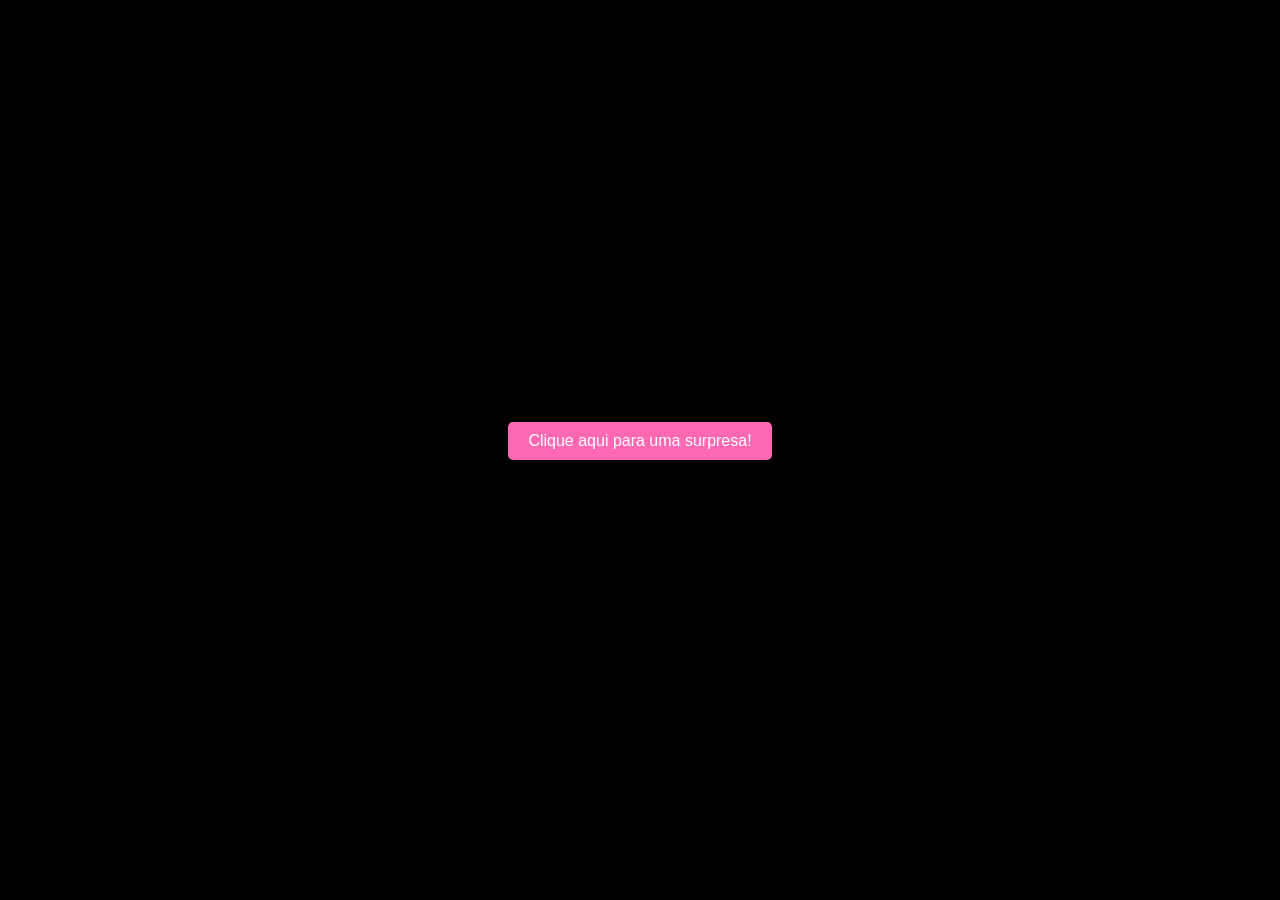
==== commit 274907da: "Reduce font size in index.html" ====
--- a/index.html
+++ b/index.html
@@ -41,7 +41,7 @@
             justify-content: center;
             margin-top: 20px;
             color: white;
-            font-size: 1.5em;
+            font-size: 1em;
             font-weight: bold;
             font-family: 'Times New Roman', Times, serif;
         }
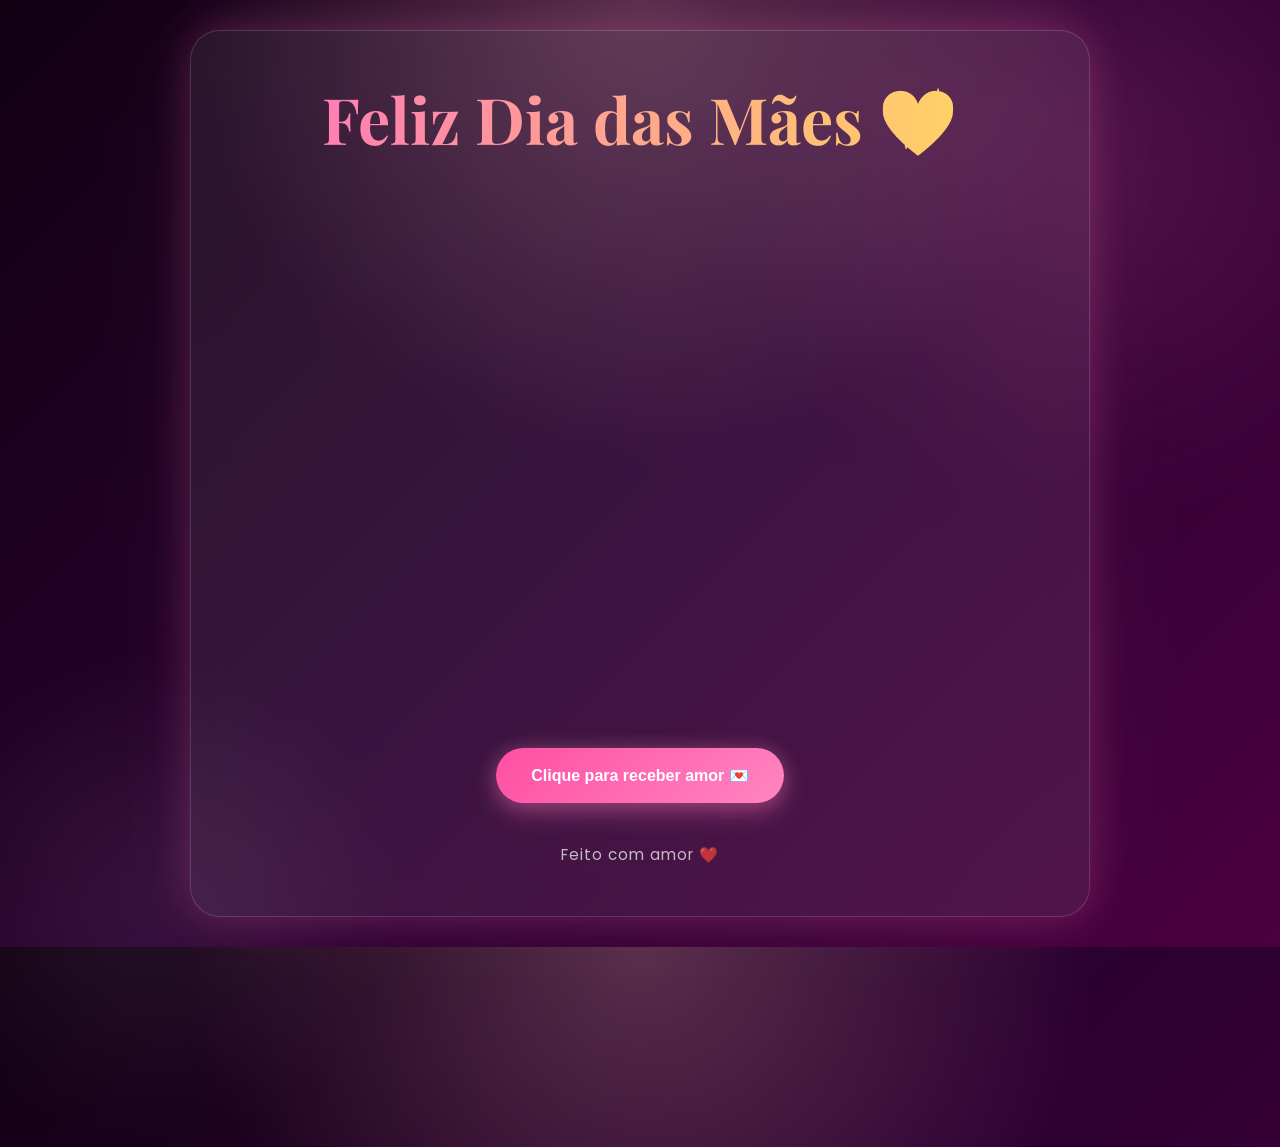
==== commit eab1085e: "Update HTML for Mother's Day celebration Update Design" ====
--- a/index.html
+++ b/index.html
@@ -1,159 +1,312 @@
 <!DOCTYPE html>
-<html lang="en">
+<html lang="pt-BR">
 
 <head>
-    <meta charset="UTF-8">
-    <meta name="viewport" content="width=device-width, initial-scale=1.0">
-    <title>Feliz dia das mães</title>
+    <meta charset="UTF-8" />
+    <meta name="viewport" content="width=device-width, initial-scale=1.0" />
+    <title>Feliz Dia das Mães 💖</title>
+
+    <link href="https://fonts.googleapis.com/css2?family=Poppins:wght@300;400;600;700&family=Playfair+Display:wght@700&display=swap" rel="stylesheet">
+
     <style>
+        * {
+            margin: 0;
+            padding: 0;
+            box-sizing: border-box;
+        }
+
         body {
-            background-color: black;
-            font-family: 'Arial', sans-serif;
-            height: 100vh;
-            margin: 0;
-        }
-
-        button {
-            padding: 10px 20px;
-            font-size: 16px;
-            background-color: #ff69b4;
-            color: white;
-            border: none;
-            border-radius: 5px;
-            cursor: pointer;
-
-        }
-
-        .botao {
+            min-height: 100vh;
+            overflow-x: hidden;
+            font-family: 'Poppins', sans-serif;
+            background:
+                radial-gradient(circle at top, rgba(255, 182, 193, 0.25), transparent 40%),
+                linear-gradient(135deg, #120013, #2a0030, #4b003f);
             display: flex;
-            margin-top: 20px;
             align-items: center;
             justify-content: center;
-        }
-
-        .msg {
-            display: flex;
-            justify-content: center;
-        }
-
-        .txt {
-            display: flex;
-            justify-content: center;
+            padding: 30px;
+            position: relative;
+        }
+
+        /* Fundo brilhante */
+        body::before {
+            content: "";
+            position: absolute;
+            width: 700px;
+            height: 700px;
+            background: radial-gradient(circle, rgba(255, 105, 180, 0.18), transparent 70%);
+            top: -200px;
+            right: -150px;
+            filter: blur(50px);
+            animation: pulse 6s infinite alternate;
+        }
+
+        body::after {
+            content: "";
+            position: absolute;
+            width: 500px;
+            height: 500px;
+            background: radial-gradient(circle, rgba(255, 255, 255, 0.08), transparent 70%);
+            bottom: -200px;
+            left: -100px;
+            filter: blur(40px);
+        }
+
+        @keyframes pulse {
+            from {
+                transform: scale(1);
+            }
+
+            to {
+                transform: scale(1.1);
+            }
+        }
+
+        .container {
+            position: relative;
+            z-index: 2;
+            width: 100%;
+            max-width: 900px;
+            padding: 50px;
+            border-radius: 30px;
+            backdrop-filter: blur(18px);
+            background: rgba(255, 255, 255, 0.08);
+            border: 1px solid rgba(255, 255, 255, 0.15);
+            box-shadow:
+                0 0 40px rgba(255, 105, 180, 0.25),
+                0 0 120px rgba(255, 255, 255, 0.05);
+            text-align: center;
+        }
+
+        h1 {
+            font-family: 'Playfair Display', serif;
+            font-size: clamp(2.5rem, 5vw, 5rem);
+            margin-bottom: 30px;
+            line-height: 1.2;
+            opacity: 0;
+            transform: translateY(-30px);
+            animation: fadeDown 2s forwards;
+        }
+
+        .gradient-text {
+            background: linear-gradient(90deg, #ff7eb3, #ffd166, #7afcff, #c77dff);
+            background-size: 300%;
+            -webkit-background-clip: text;
+            -webkit-text-fill-color: transparent;
+            animation: shine 6s infinite linear;
+        }
+
+        @keyframes shine {
+            0% {
+                background-position: 0%;
+            }
+
+            100% {
+                background-position: 300%;
+            }
+        }
+
+        @keyframes fadeDown {
+            to {
+                opacity: 1;
+                transform: translateY(0);
+            }
+        }
+
+        .mensagem {
             margin-top: 20px;
+            font-size: 1.15rem;
+            line-height: 2;
+            color: #fff;
+            font-weight: 300;
+        }
+
+        .mensagem span {
+            display: block;
+            opacity: 0;
+            transform: translateY(20px);
+            transition: all 1s ease;
+        }
+
+        .mensagem span.show {
+            opacity: 1;
+            transform: translateY(0);
+        }
+
+        .destaque {
+            color: #ffd6e7;
+            font-weight: 600;
+        }
+
+        .botao {
+            margin-top: 45px;
+        }
+
+        button {
+            padding: 18px 35px;
+            font-size: 1rem;
+            font-weight: 600;
+            border: none;
+            border-radius: 50px;
+            cursor: pointer;
             color: white;
-            font-size: 1em;
-            font-weight: bold;
-            font-family: 'Times New Roman', Times, serif;
-        }
-
-        #feliz,
-        #dias,
-        #das,
-        #mães,
-        #exclamacao {
-            font-size: 48px;
-            font-weight: bold;
-        }
-
-        #feliz {
-            color: #ff69b4;
-        }
-
-        #dias {
-            color: red;
-        }
-
-        #das {
-            color: lightblue;
-        }
-
-        #mães {
-            color: green;
-        }
-
-        #exclamacao {
-            color: yellow;
+            background: linear-gradient(135deg, #ff4fa3, #ff85c2);
+            box-shadow:
+                0 10px 25px rgba(255, 105, 180, 0.35),
+                0 0 20px rgba(255, 182, 193, 0.2);
+            transition: 0.4s;
+        }
+
+        button:hover {
+            transform: translateY(-4px) scale(1.03);
+            box-shadow:
+                0 15px 35px rgba(255, 105, 180, 0.5),
+                0 0 30px rgba(255, 182, 193, 0.35);
+        }
+
+        .heart {
+            position: fixed;
+            color: rgba(255, 182, 193, 0.8);
+            font-size: 20px;
+            animation: subir linear forwards;
+            z-index: 1;
+            pointer-events: none;
+        }
+
+        @keyframes subir {
+            from {
+                transform: translateY(0) scale(1);
+                opacity: 1;
+            }
+
+            to {
+                transform: translateY(-100vh) scale(1.8);
+                opacity: 0;
+            }
+        }
+
+        footer {
+            margin-top: 40px;
+            color: rgba(255, 255, 255, 0.7);
+            font-size: 0.95rem;
+            letter-spacing: 1px;
+        }
+
+        @media (max-width: 768px) {
+            .container {
+                padding: 35px 25px;
+            }
+
+            .mensagem {
+                font-size: 1rem;
+                line-height: 1.8;
+            }
+
+            button {
+                width: 100%;
+            }
         }
     </style>
 </head>
 
 <body>
-    <div class="msg">
-        <h1><span id="feliz">Feliz</span> <span id="dias">dias</span> <span id="das">das</span> <span
-                id="mães">mães</span><span id="exclamacao">!</span></h1>
+
+    <div class="container">
+
+        <h1>
+            <span class="gradient-text">Feliz Dia das Mães 💖</span>
+        </h1>
+
+        <div class="mensagem" id="mensagem">
+            <span>Não existe força maior do que o amor de uma mãe.</span>
+
+            <span>Mesmo quando o mundo parece difícil,</span>
+
+            <span>você continua sendo abrigo, carinho e esperança.</span>
+
+            <span class="destaque">Obrigado por cada conselho, cada abraço e cada cuidado.</span>
+
+            <span>Obrigado por acreditar em mim até nos momentos em que eu mesmo duvidei.</span>
+
+            <span>Você transformou pequenos momentos em memórias eternas.</span>
+
+            <span>E mesmo que eu nunca consiga retribuir tudo,</span>
+
+            <span>quero que saiba que cada gesto seu vive dentro de mim.</span>
+
+            <span class="destaque">Você é luz nos dias escuros.</span>
+
+            <span>É calmaria nas tempestades.</span>
+
+            <span>É amor em sua forma mais pura.</span>
+
+            <span>Hoje é apenas um lembrete do quanto você merece o mundo.</span>
+
+            <span class="destaque">Feliz Dia das Mães 🌹</span>
+
+            <span>Eu te amo infinitamente.</span>
+        </div>
+
+        <div class="botao">
+            <button onclick="iniciarSurpresa()">
+                Clique para receber amor 💌
+            </button>
+        </div>
+
+        <footer>
+            Feito com amor ❤️
+        </footer>
+
     </div>
-    <div class="txt">
-        <p id="texto">
-            <span id="palavra1">Nenhuma palavra expressaria minha gratidão, </span><br>
-            <span id="palavra2">mesmo isso não sendo uma caixa de chocolates, ou um desenho feito a mão, </span><br>
-            <span id="palavra3">Isso é apenas uma amostra de algo maior, </span><br>
-            <span id="palavra4">Algo que você ajudou a construir, </span><br>
-            <span id="palavra5">Mesmo eu não sendo o filho perfeito as vezes, </span><br>
-            <span id="palavra6">Você sempre esteve lá, me apoiando, me amando, </span><br>
-            <span id="palavra7">E por isso eu agradeço profundamente por tudo que você fez por mim, </span><br>
-            <span id="palavra8">E por tudo que você é, </span><br>
-            <span id="palavra9">Nas noites mais sombrias, </span><br>
-            <span id="palavra10">Nos dias mais alegres, </span><br>
-            <span id="palavra11">Você é a luz que ilumina meu caminho, </span><br>
-            <span id="palavra12">E por isso, neste dia especial, </span><br>
-            <span id="palavra13">Quero te desejar um feliz dia das mães, </span><br>
-            <span id="palavra14">E dizer que eu te amo mais do que palavras podem expressar. </span><br>
-        </p>
-    </div>
-    <div class="botao">
-        <button onclick="chamarAnimacao()">Clique aqui para uma surpresa!</button>
-    </div>
+
     <script>
-        const palavra = ['Feliz', 'dias', 'das', 'mães', '!'];
-        const ids = ['feliz', 'dias', 'das', 'mães', 'exclamacao'];
-        const frasesIds = ['palavra1', 'palavra2', 'palavra3', 'palavra4', 'palavra5', 'palavra6', 'palavra7', 'palavra8', 'palavra9', 'palavra10', 'palavra11', 'palavra12', 'palavra13', 'palavra14'];
-
-        // Correção 1: Função de espera que aceita o tempo em milissegundos
-        const esperar = (ms) => new Promise(resolve => setTimeout(resolve, ms));
-
-        function animarTexto() {
-            frasesIds.forEach((id, index) => {
+        const linhas = document.querySelectorAll('.mensagem span');
+
+        async function iniciarSurpresa() {
+
+            document.querySelector('button').disabled = true;
+
+            for (let i = 0; i < linhas.length; i++) {
+
+                await esperar(900);
+
+                linhas[i].classList.add('show');
+            }
+
+            criarCoracoes();
+        }
+
+        function esperar(ms) {
+            return new Promise(resolve => setTimeout(resolve, ms));
+        }
+
+        function criarCoracoes() {
+
+            setInterval(() => {
+
+                const heart = document.createElement('div');
+
+                heart.classList.add('heart');
+
+                heart.innerHTML = '💖';
+
+                heart.style.left = Math.random() * window.innerWidth + 'px';
+
+                heart.style.fontSize = (Math.random() * 20 + 15) + 'px';
+
+                heart.style.animationDuration = (Math.random() * 3 + 4) + 's';
+
+                document.body.appendChild(heart);
+
                 setTimeout(() => {
-                    const el = document.getElementById(id);
-                    if (el) el.style.opacity = 1;
-                }, index * 800); // Aumentei um pouco o tempo para ficar mais legível
-            });
-        }
-
-        function animarPalavras() {
-            ids.forEach((id, index) => {
-                setTimeout(() => {
-                    const el = document.getElementById(id);
-                    if (el) el.style.opacity = 1;
-                    // Correção 2: As cores já estão no CSS, não precisa setar via JS 
-                    // a menos que queira mudar dinamicamente.
-                }, index * 500);
-            });
-        }
-
-        async function chamarAnimacao() {
-            // Esconde o botão após o clique para não bugar a animação
-            document.querySelector('.botao').style.display = 'none';
-
-            animarPalavras();
-
-            // Correção 3: Agora o await funciona corretamente passando o tempo
-            await esperar(3000);
-
-            animarTexto();
-        }
-
-        // Inicialização: Esconder tudo ao carregar
-        
-            [...ids, ...frasesIds].forEach(id => {
-                const el = document.getElementById(id);
-                if (el) {
-                    el.style.opacity = 0;
-                    el.style.transition = 'opacity 1s'; // Transição mais suave
-                }
-            });
-
+                    heart.remove();
+                }, 7000);
+
+            }, 250);
+        }
     </script>
+
 </body>
 
 </html>
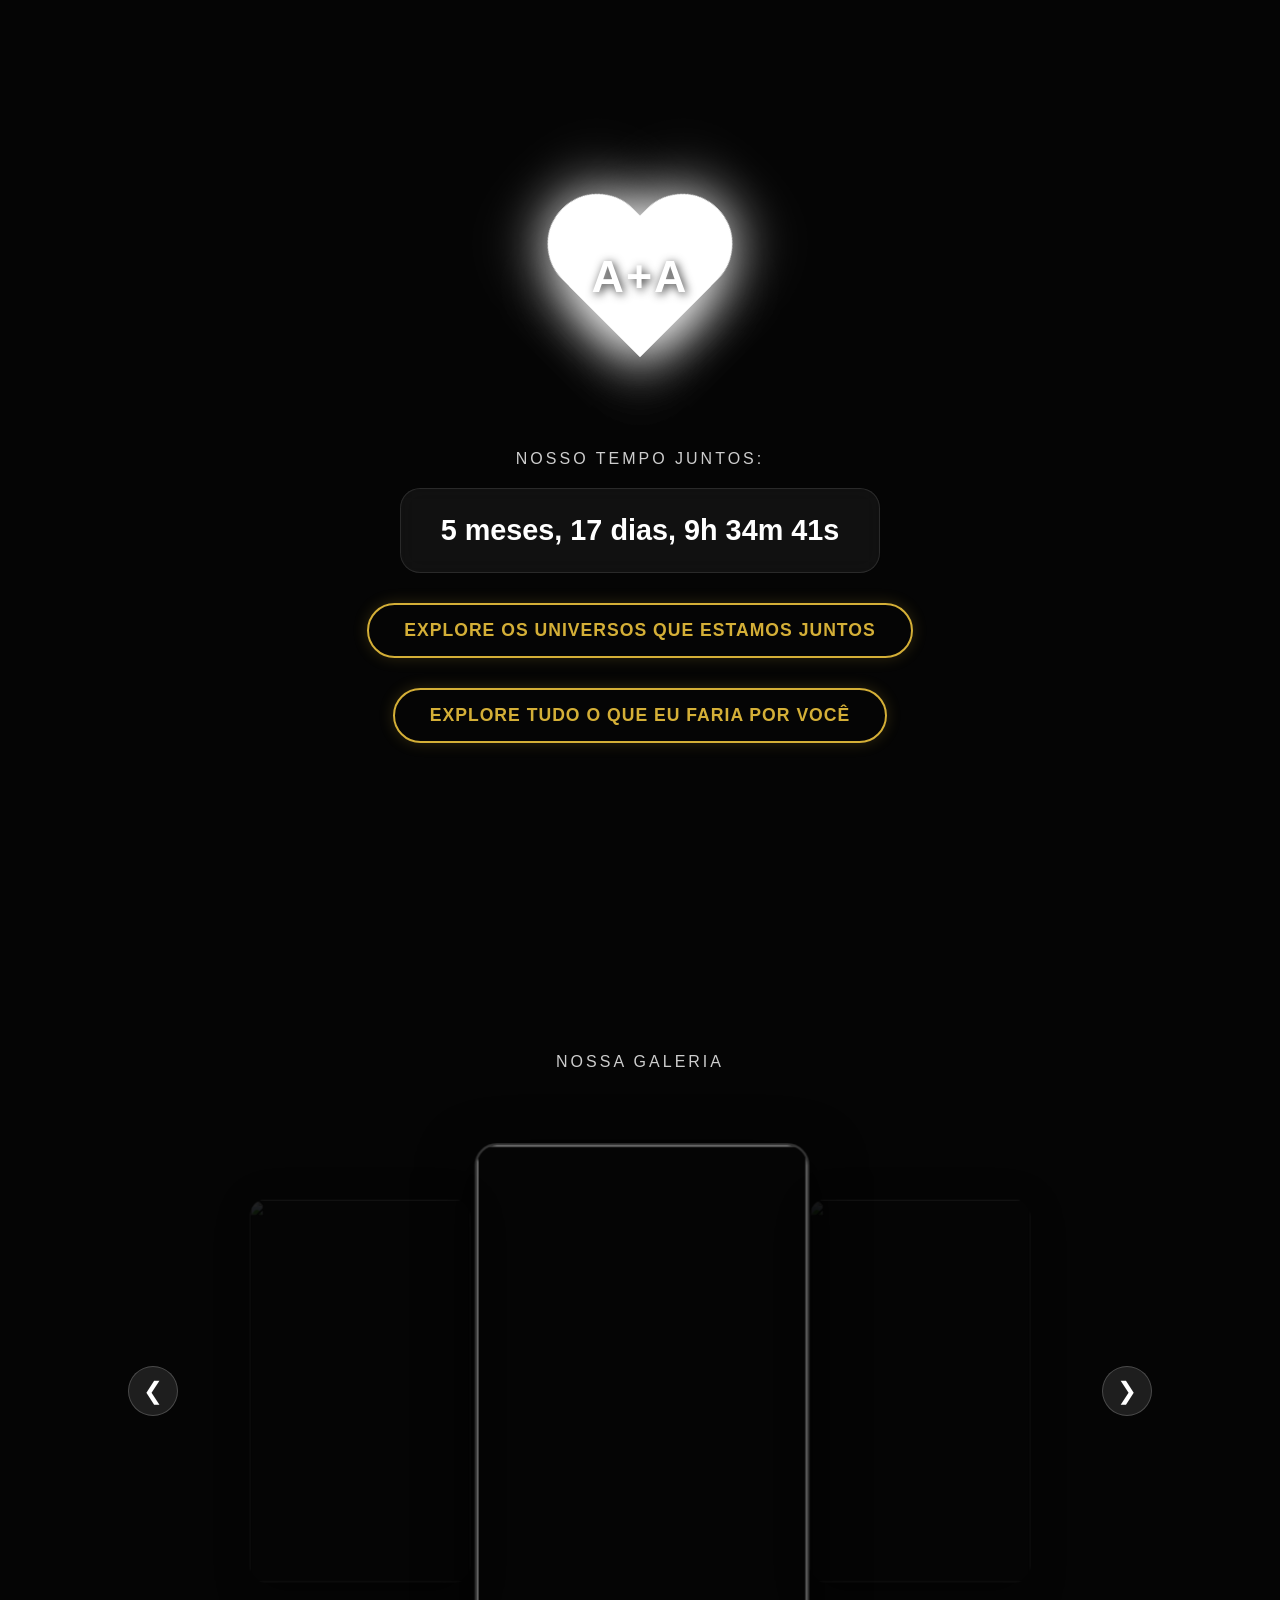
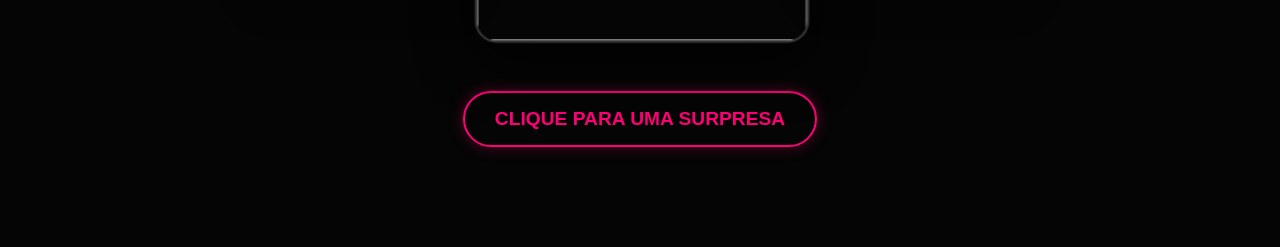
==== commit 9e9c07e5: "Revamp index.html for love-themed webpage Updated the HTML structure and styles for a personalized l" ====
--- a/index.html
+++ b/index.html
@@ -1,312 +1,606 @@
 <!DOCTYPE html>
-<html lang="pt-BR">
+<html lang="pt-br">
 
 <head>
-    <meta charset="UTF-8" />
-    <meta name="viewport" content="width=device-width, initial-scale=1.0" />
-    <title>Feliz Dia das Mães 💖</title>
-
-    <link href="https://fonts.googleapis.com/css2?family=Poppins:wght@300;400;600;700&family=Playfair+Display:wght@700&display=swap" rel="stylesheet">
-
+    <meta charset="UTF-8">
+    <meta name="viewport" content="width=device-width, initial-scale=1.0">
+    <title>A & A - Nosso Amor</title>
     <style>
-        * {
+        /* Estilos Gerais (Mantidos) */
+        body {
             margin: 0;
             padding: 0;
-            box-sizing: border-box;
-        }
-
-        body {
-            min-height: 100vh;
+            background-color: #050505;
+            color: white;
+            font-family: 'Segoe UI', sans-serif;
+            display: flex;
+            flex-direction: column;
+            align-items: center;
             overflow-x: hidden;
-            font-family: 'Poppins', sans-serif;
-            background:
-                radial-gradient(circle at top, rgba(255, 182, 193, 0.25), transparent 40%),
-                linear-gradient(135deg, #120013, #2a0030, #4b003f);
+            scroll-behavior: smooth;
+        }
+
+        /* --- Início: Coração e Contador --- */
+        .hero {
+            height: 100vh;
             display: flex;
-            align-items: center;
+            flex-direction: column;
             justify-content: center;
-            padding: 30px;
+            align-items: center;
+            width: 100%;
+            text-align: center;
+            padding: 20px;
+        }
+
+        .heart {
             position: relative;
-        }
-
-        /* Fundo brilhante */
-        body::before {
+            width: 200px;
+            height: 180px;
+            animation: pulse 1.5s infinite, changeColor 8s infinite ease-in-out;
+            margin-bottom: 60px;
+            display: flex;
+            justify-content: center;
+            align-items: center;
+        }
+
+        .heart:before,
+        .heart:after {
             content: "";
             position: absolute;
-            width: 700px;
-            height: 700px;
-            background: radial-gradient(circle, rgba(255, 105, 180, 0.18), transparent 70%);
-            top: -200px;
-            right: -150px;
-            filter: blur(50px);
-            animation: pulse 6s infinite alternate;
-        }
-
-        body::after {
-            content: "";
+            left: 100px;
+            top: 0;
+            width: 100px;
+            height: 160px;
+            background: currentColor;
+            border-radius: 100px 100px 0 0;
+            transform: rotate(-45deg);
+            transform-origin: 0 100%;
+            filter: drop-shadow(0 0 30px currentColor);
+        }
+
+        .heart:after {
+            left: 0;
+            transform: rotate(45deg);
+            transform-origin: 100% 100%;
+        }
+
+        .initials {
+            font-size: 2.8rem;
+            font-weight: bold;
+            color: white;
+            z-index: 10;
+            margin-top: -20px;
+            text-shadow: 2px 2px 10px rgba(0, 0, 0, 0.8);
+            letter-spacing: 2px;
+        }
+
+        @keyframes pulse {
+            0% {
+                transform: scale(1);
+            }
+
+            50% {
+                transform: scale(1.1);
+            }
+
+            100% {
+                transform: scale(1);
+            }
+        }
+
+        @keyframes changeColor {
+            0% {
+                color: #ff0000;
+            }
+
+            25% {
+                color: #ff0077;
+            }
+
+            50% {
+                color: #9d00ff;
+            }
+
+            75% {
+                color: #00d4ff;
+            }
+
+            100% {
+                color: #ff0000;
+            }
+        }
+
+        .title {
+            font-weight: 300;
+            letter-spacing: 3px;
+            margin-bottom: 20px;
+            text-transform: uppercase;
+            font-size: 1rem;
+            opacity: 0.8;
+        }
+
+        #timer {
+            font-size: 1.8rem;
+            font-weight: bold;
+            background: rgba(255, 255, 255, 0.05);
+            padding: 25px 40px;
+            border-radius: 20px;
+            border: 1px solid rgba(255, 255, 255, 0.1);
+            backdrop-filter: blur(10px);
+        }
+
+        /* --- Carrossel 3D --- */
+        .carousel-section {
+            padding: 100px 0;
+            width: 100%;
+            display: flex;
+            flex-direction: column;
+            align-items: center;
+            perspective: 1200px;
+        }
+
+        .carousel-wrapper {
+            position: relative;
+            width: 100%;
+            height: 500px;
+            display: flex;
+            align-items: center;
+            justify-content: center;
+            margin-top: 50px;
+        }
+
+        .carousel-container {
+            position: relative;
+            width: 300px;
+            height: 450px;
+            transform-style: preserve-3d;
+        }
+
+        .carousel-slide {
             position: absolute;
-            width: 500px;
-            height: 500px;
-            background: radial-gradient(circle, rgba(255, 255, 255, 0.08), transparent 70%);
-            bottom: -200px;
-            left: -100px;
-            filter: blur(40px);
-        }
-
-        @keyframes pulse {
-            from {
-                transform: scale(1);
-            }
-
-            to {
-                transform: scale(1.1);
-            }
-        }
-
-        .container {
-            position: relative;
-            z-index: 2;
-            width: 100%;
-            max-width: 900px;
-            padding: 50px;
-            border-radius: 30px;
-            backdrop-filter: blur(18px);
-            background: rgba(255, 255, 255, 0.08);
-            border: 1px solid rgba(255, 255, 255, 0.15);
-            box-shadow:
-                0 0 40px rgba(255, 105, 180, 0.25),
-                0 0 120px rgba(255, 255, 255, 0.05);
-            text-align: center;
-        }
-
-        h1 {
-            font-family: 'Playfair Display', serif;
-            font-size: clamp(2.5rem, 5vw, 5rem);
-            margin-bottom: 30px;
-            line-height: 1.2;
+            width: 300px;
+            height: 450px;
+            object-fit: cover;
+            border-radius: 20px;
+            transition: all 0.6s cubic-bezier(0.4, 0, 0.2, 1);
+            box-shadow: 0 15px 50px rgba(0, 0, 0, 0.9);
             opacity: 0;
-            transform: translateY(-30px);
-            animation: fadeDown 2s forwards;
-        }
-
-        .gradient-text {
-            background: linear-gradient(90deg, #ff7eb3, #ffd166, #7afcff, #c77dff);
-            background-size: 300%;
-            -webkit-background-clip: text;
-            -webkit-text-fill-color: transparent;
-            animation: shine 6s infinite linear;
-        }
-
-        @keyframes shine {
-            0% {
-                background-position: 0%;
-            }
-
-            100% {
-                background-position: 300%;
-            }
-        }
-
-        @keyframes fadeDown {
-            to {
-                opacity: 1;
-                transform: translateY(0);
-            }
-        }
-
-        .mensagem {
-            margin-top: 20px;
-            font-size: 1.15rem;
-            line-height: 2;
-            color: #fff;
-            font-weight: 300;
-        }
-
-        .mensagem span {
-            display: block;
-            opacity: 0;
-            transform: translateY(20px);
-            transition: all 1s ease;
-        }
-
-        .mensagem span.show {
+            filter: brightness(0.3);
+        }
+
+        .carousel-slide.active {
             opacity: 1;
-            transform: translateY(0);
-        }
-
-        .destaque {
-            color: #ffd6e7;
-            font-weight: 600;
-        }
-
-        .botao {
-            margin-top: 45px;
-        }
-
-        button {
-            padding: 18px 35px;
-            font-size: 1rem;
-            font-weight: 600;
-            border: none;
+            z-index: 10;
+            transform: translateX(0) scale(1.1);
+            filter: brightness(1);
+            border: 2px solid rgba(255, 255, 255, 0.2);
+        }
+
+        .carousel-slide.prev {
+            opacity: 0.4;
+            z-index: 5;
+            transform: translateX(-280px) scale(0.85) rotateY(30deg);
+        }
+
+        .carousel-slide.next {
+            opacity: 0.4;
+            z-index: 5;
+            transform: translateX(280px) scale(0.85) rotateY(-30deg);
+        }
+
+        .nav-btn {
+            position: absolute;
+            z-index: 100;
+            background: rgba(255, 255, 255, 0.1);
+            border: 1px solid rgba(255, 255, 255, 0.2);
+            color: white;
+            font-size: 1.5rem;
+            width: 50px;
+            height: 50px;
+            cursor: pointer;
+            border-radius: 50%;
+            top: 50%;
+            transform: translateY(-50%);
+            transition: 0.3s;
+        }
+
+        .btn-left {
+            left: 10%;
+        }
+
+        .btn-right {
+            right: 10%;
+        }
+
+        .nav-btn:hover {
+            background: rgba(255, 255, 255, 0.3);
+        }
+
+        .surprise-btn {
+            margin-top: 50px;
+            padding: 15px 30px;
+            font-size: 1.2rem;
+            background: transparent;
+            color: #ff0077;
+            border: 2px solid #ff0077;
             border-radius: 50px;
             cursor: pointer;
+            transition: 0.3s;
+            box-shadow: 0 0 15px rgba(255, 0, 119, 0.3);
+            text-transform: uppercase;
+            font-weight: bold;
+        }
+
+        .surprise-btn:hover {
+            background: #ff0077;
             color: white;
-            background: linear-gradient(135deg, #ff4fa3, #ff85c2);
-            box-shadow:
-                0 10px 25px rgba(255, 105, 180, 0.35),
-                0 0 20px rgba(255, 182, 193, 0.2);
+            box-shadow: 0 0 30px #ff0077;
+        }
+
+        /* --- Overlay da Pokébola --- */
+        #pokemon-overlay {
+            position: fixed;
+            top: 0;
+            left: 0;
+            width: 100%;
+            height: 100%;
+            background: #050505;
+            z-index: 200;
+            display: none;
+            flex-direction: column;
+            justify-content: flex-start;
+            align-items: center;
+            opacity: 0;
+            transition: opacity 0.8s;
+            padding: 50px 20px;
+            overflow-y: auto;
+        }
+
+        /* Botão de Voltar */
+        #back-btn {
+            position: fixed;
+            top: 20px;
+            left: 20px;
+            z-index: 300;
+            background: rgba(255, 255, 255, 0.1);
+            color: white;
+            border: 1px solid rgba(255, 255, 255, 0.3);
+            padding: 10px 20px;
+            border-radius: 10px;
+            cursor: pointer;
+            display: none;
+            /* Só aparece quando a pokebola abre */
+            backdrop-filter: blur(5px);
+            transition: 0.3s;
+        }
+
+        #back-btn:hover {
+            background: rgba(255, 255, 255, 0.3);
+        }
+
+        #poke-text {
+            font-size: 2.2rem;
+            margin-bottom: 170px;
+            margin-top: 50px;
+            opacity: 0;
+            transition: 1s;
+            color: #ff0000;
+            text-shadow: 0 0 15px rgba(255, 0, 0, 0.6);
+            font-weight: bold;
+            z-index: 210;
+            text-align: center;
+        }
+
+        .pokeball {
+            position: relative;
+            width: 220px;
+            height: 220px;
+            min-width: 220px;
+            min-height: 220px;
+            flex-shrink: 0;
+            background: white;
+            border-radius: 50%;
+            border: 10px solid #222;
+            cursor: pointer;
+            transition: transform 0.5s;
+            display: flex;
+            justify-content: center;
+            align-items: center;
+            z-index: 100;
+        }
+
+        .poke-top {
+            position: absolute;
+            top: -10px;
+            width: calc(100% + 20px);
+            height: 50%;
+            background: #ff0000;
+            border-bottom: 6px solid #222;
+            border-top: 10px solid #222;
+            border-left: 10px solid #222;
+            border-right: 10px solid #222;
+            border-radius: 120px 120px 0 0;
+            transition: transform 1s cubic-bezier(0.4, 0, 0.2, 1);
+            z-index: 20;
+            left: -10px;
+        }
+
+        .poke-bottom {
+            position: absolute;
+            bottom: -10px;
+            width: calc(100% + 20px);
+            height: 50%;
+            background: white;
+            border-top: 6px solid #222;
+            border-bottom: 10px solid #222;
+            border-left: 10px solid #222;
+            border-right: 10px solid #222;
+            border-radius: 0 0 120px 120px;
+            transition: transform 1s cubic-bezier(0.4, 0, 0.2, 1);
+            z-index: 20;
+            left: -10px;
+        }
+
+        .poke-center {
+            position: absolute;
+            top: 50%;
+            left: 50%;
+            transform: translate(-50%, -50%);
+            width: 50px;
+            height: 50px;
+            background: white;
+            border: 10px solid #222;
+            border-radius: 50%;
+            z-index: 30;
+            transition: opacity 0.5s;
+        }
+
+        .pokeball.open .poke-top {
+            transform: translateY(-130px);
+            cursor: pointer;
+        }
+
+        .pokeball.open .poke-bottom {
+            transform: translateY(130px);
+        }
+
+        .pokeball.open .poke-center {
+            opacity: 0;
+            pointer-events: none;
+        }
+
+        #content-inside {
+            position: absolute;
+            top: 50%;
+            left: 50%;
+            transform: translate(-50%, -50%);
+            opacity: 0;
+            transition: 1s;
+            z-index: 5;
+            display: flex;
+            justify-content: center;
+            align-items: center;
+            pointer-events: none;
+        }
+
+        .pokeball.open #content-inside {
+            pointer-events: auto;
+        }
+
+        #ring-img {
+            font-size: 70px;
+            cursor: pointer;
+            filter: drop-shadow(0 0 20px gold);
+        }
+
+        #final-msg {
+            margin-top: 150px;
+            font-size: 1.3rem;
+            color: #fff;
+            max-width: 600px;
+            line-height: 1.6;
+            opacity: 0;
+            transition: 2s;
+            text-align: center;
+            font-style: italic;
+            z-index: 210;
+            padding-bottom: 100px;
+        }
+
+        @media (max-width: 768px) {
+            #timer {
+                font-size: 1.3rem;
+            }
+
+            #poke-text {
+                font-size: 1.8rem;
+            }
+        }
+
+        .multiverse-btn {
+            margin-top: 30px;
+            padding: 15px 35px;
+            font-size: 1.1rem;
+            background: transparent;
+            color: #d4af37;
+            border: 2px solid #d4af37;
+            border-radius: 50px;
+            cursor: pointer;
             transition: 0.4s;
-        }
-
-        button:hover {
-            transform: translateY(-4px) scale(1.03);
-            box-shadow:
-                0 15px 35px rgba(255, 105, 180, 0.5),
-                0 0 30px rgba(255, 182, 193, 0.35);
-        }
-
-        .heart {
-            position: fixed;
-            color: rgba(255, 182, 193, 0.8);
-            font-size: 20px;
-            animation: subir linear forwards;
-            z-index: 1;
-            pointer-events: none;
-        }
-
-        @keyframes subir {
-            from {
-                transform: translateY(0) scale(1);
-                opacity: 1;
-            }
-
-            to {
-                transform: translateY(-100vh) scale(1.8);
-                opacity: 0;
-            }
-        }
-
-        footer {
-            margin-top: 40px;
-            color: rgba(255, 255, 255, 0.7);
-            font-size: 0.95rem;
+            box-shadow: 0 0 15px rgba(212, 175, 55, 0.2);
+            text-transform: uppercase;
+            font-weight: bold;
             letter-spacing: 1px;
-        }
-
-        @media (max-width: 768px) {
-            .container {
-                padding: 35px 25px;
-            }
-
-            .mensagem {
-                font-size: 1rem;
-                line-height: 1.8;
-            }
-
-            button {
-                width: 100%;
-            }
+            text-decoration: none;
+            /* Caso use como <a> */
+            display: inline-block;
+        }
+
+        .multiverse-btn:hover {
+            background: #d4af37;
+            color: #050505;
+            box-shadow: 0 0 30px rgba(212, 175, 55, 0.6);
+            transform: translateY(-3px);
         }
     </style>
 </head>
 
 <body>
-
-    <div class="container">
-
-        <h1>
-            <span class="gradient-text">Feliz Dia das Mães 💖</span>
-        </h1>
-
-        <div class="mensagem" id="mensagem">
-            <span>Não existe força maior do que o amor de uma mãe.</span>
-
-            <span>Mesmo quando o mundo parece difícil,</span>
-
-            <span>você continua sendo abrigo, carinho e esperança.</span>
-
-            <span class="destaque">Obrigado por cada conselho, cada abraço e cada cuidado.</span>
-
-            <span>Obrigado por acreditar em mim até nos momentos em que eu mesmo duvidei.</span>
-
-            <span>Você transformou pequenos momentos em memórias eternas.</span>
-
-            <span>E mesmo que eu nunca consiga retribuir tudo,</span>
-
-            <span>quero que saiba que cada gesto seu vive dentro de mim.</span>
-
-            <span class="destaque">Você é luz nos dias escuros.</span>
-
-            <span>É calmaria nas tempestades.</span>
-
-            <span>É amor em sua forma mais pura.</span>
-
-            <span>Hoje é apenas um lembrete do quanto você merece o mundo.</span>
-
-            <span class="destaque">Feliz Dia das Mães 🌹</span>
-
-            <span>Eu te amo infinitamente.</span>
+    <audio id="love-song">
+        <source src="careless-whisper-4.mp3" type="audio/mpeg">
+    </audio>
+
+    <section class="hero">
+        <div class="heart"><span class="initials">A+A</span></div>
+        <h2 class="title">Nosso tempo juntos:</h2>
+        <div id="timer">Calculando...</div>
+        <a href="https://adhanflb0.github.io/paradoxo.html" class="multiverse-btn">Explore os universos que estamos juntos</a>
+        <a href="https://adhanflb0.github.io/ummes.html" class="multiverse-btn">Explore tudo o que eu faria por você</a>
+    </section>
+
+    <section class="carousel-section">
+        <h2 class="title">Nossa Galeria</h2>
+        <div class="carousel-wrapper">
+            <button class="nav-btn btn-left" onclick="changeSlide(-1)">&#10094;</button>
+            <div class="carousel-container">
+                <img class="carousel-slide" src="
+                ">
+                <img class="carousel-slide" src="">
+                <img class="carousel-slide" src="https://picsum.photos/400/600?random=3">
+                <img class="carousel-slide" src="https://picsum.photos/400/600?random=4">
+                <img class="carousel-slide" src="https://picsum.photos/400/600?random=5">
+                <img class="carousel-slide" src="https://picsum.photos/400/600?random=6">
+                <img class="carousel-slide" src="https://picsum.photos/400/600?random=7">
+                <img class="carousel-slide" src="https://picsum.photos/400/600?random=8">
+            </div>
+            <button class="nav-btn btn-right" onclick="changeSlide(1)">&#10095;</button>
         </div>
-
-        <div class="botao">
-            <button onclick="iniciarSurpresa()">
-                Clique para receber amor 💌
-            </button>
+        <button class="surprise-btn" onclick="openSurprise()">Clique para uma surpresa</button>
+    </section>
+
+    <div id="pokemon-overlay">
+        <button id="back-btn" onclick="closeSurprise()">← Voltar</button>
+
+        <div id="poke-text">Eu escolho você! <br>
+            "Aperte no Anel"
         </div>
 
-        <footer>
-            Feito com amor ❤️
-        </footer>
-
+        <div class="pokeball" id="main-poke" onclick="triggerPokeball()">
+            <div id="content-inside">
+                <span id="ring-img" onclick="showFinalMsg(event)">💍</span>
+            </div>
+            <div class="poke-top" onclick="closePokeball(event)"></div>
+            <div class="poke-bottom"></div>
+            <div class="poke-center"></div>
+        </div>
+
+        <div id="final-msg">
+            "Você foi sempre a salvação, <br>
+            não sei por que nunca percebi antes, <br>
+            vc me salvou, de anos de solidão, anos de segurar vela,<br>
+            anos de chorar noites sem ninguém,<br>
+            sem ninguém dizer ao menos um eu te amo uma vez...<br>
+            Você foi, é, e sempre será a luz que iluminou meu céu na noite mais sombria que minha vida se
+            encontrava,<br>
+            mesmo quando eu me escondia atrás de sorrisos, brincadeiras ou até mesmo códigos,<br>
+            eu estava quebrado, mas você foi a cola que me consertou, me limpou, e me salvou.<br>
+            Obrigado amor"<br><br>
+            <strong>"Feliz primeiro mês de Namoro"</strong>
+        </div>
     </div>
 
     <script>
-        const linhas = document.querySelectorAll('.mensagem span');
-
-        async function iniciarSurpresa() {
-
-            document.querySelector('button').disabled = true;
-
-            for (let i = 0; i < linhas.length; i++) {
-
-                await esperar(900);
-
-                linhas[i].classList.add('show');
-            }
-
-            criarCoracoes();
-        }
-
-        function esperar(ms) {
-            return new Promise(resolve => setTimeout(resolve, ms));
-        }
-
-        function criarCoracoes() {
-
-            setInterval(() => {
-
-                const heart = document.createElement('div');
-
-                heart.classList.add('heart');
-
-                heart.innerHTML = '💖';
-
-                heart.style.left = Math.random() * window.innerWidth + 'px';
-
-                heart.style.fontSize = (Math.random() * 20 + 15) + 'px';
-
-                heart.style.animationDuration = (Math.random() * 3 + 4) + 's';
-
-                document.body.appendChild(heart);
-
+        // --- Contador (Mantido) ---
+        const startDate = new Date("2026-06-19T15:30:00").getTime();
+        function updateTimer() {
+            const now = new Date().getTime();
+            const diff = now - startDate;
+            if (diff < 0) { document.getElementById("timer").innerHTML = "O nosso momento está chegando..."; return; }
+            const yr = Math.floor(diff / (1000 * 60 * 60 * 24 * 365.25));
+            const mo = Math.floor((diff % (1000 * 60 * 60 * 24 * 365.25)) / (1000 * 60 * 60 * 24 * 30.44));
+            const d = Math.floor((diff % (1000 * 60 * 60 * 24 * 30.44)) / (1000 * 60 * 60 * 24));
+            const h = Math.floor((diff % (1000 * 60 * 60 * 24)) / (1000 * 60 * 60));
+            const m = Math.floor((diff % (1000 * 60 * 60)) / (1000 * 60));
+            const s = Math.floor((diff % (1000 * 60)) / 1000);
+            function show(v, s, p) { return v > 0 ? `${v}${v == 1 ? s : p} ` : ""; }
+            document.getElementById("timer").innerHTML = show(yr, " ano,", " anos,") + show(mo, " mês,", " meses,") + show(d, " dia,", " dias,") + `${h}h ${m}m ${s}s`;
+        }
+        setInterval(updateTimer, 1000); updateTimer();
+
+        // --- Carrossel (Mantido) ---
+        let currentIdx = 0;
+        const slides = document.querySelectorAll(".carousel-slide");
+        function updateCarousel() {
+            slides.forEach((s, i) => {
+                s.classList.remove("active", "prev", "next");
+                if (i === currentIdx) s.classList.add("active");
+                else if (i === (currentIdx - 1 + slides.length) % slides.length) s.classList.add("prev");
+                else if (i === (currentIdx + 1) % slides.length) s.classList.add("next");
+            });
+        }
+        function changeSlide(dir) { currentIdx = (currentIdx + dir + slides.length) % slides.length; updateCarousel(); }
+        updateCarousel();
+
+        // --- Lógica da Surpresa ---
+        function openSurprise() {
+            const overlay = document.getElementById('pokemon-overlay');
+            overlay.style.display = 'flex';
+            setTimeout(() => overlay.style.opacity = '1', 10);
+            document.body.style.overflow = 'hidden';
+            alert('Aumente o volume')
+        }
+
+        function triggerPokeball() {
+            const poke = document.getElementById('main-poke');
+            if (!poke.classList.contains('open')) {
+                poke.classList.add('open');
                 setTimeout(() => {
-                    heart.remove();
-                }, 7000);
-
-            }, 250);
+                    document.getElementById('poke-text').style.opacity = '1';
+                    document.getElementById('content-inside').style.opacity = '1';
+                    document.getElementById('back-btn').style.display = 'block'; // Mostra botão voltar
+                }, 600);
+            }
+        }
+
+        // Função para fechar a pokébola ao clicar na parte vermelha
+        function closePokeball(event) {
+            const poke = document.getElementById('main-poke');
+            if (poke.classList.contains('open')) {
+                event.stopPropagation(); // Evita reabrir imediatamente
+                poke.classList.remove('open');
+                document.getElementById('poke-text').style.opacity = '0';
+                document.getElementById('content-inside').style.opacity = '0';
+                document.getElementById('final-msg').style.opacity = '0';
+            }
+        }
+
+        // Função para voltar ao site original
+        function closeSurprise() {
+            const overlay = document.getElementById('pokemon-overlay');
+            overlay.style.opacity = '0';
+            setTimeout(() => {
+                overlay.style.display = 'none';
+                // Reseta os estados internos para a próxima vez que abrir
+                document.getElementById('main-poke').classList.remove('open');
+                document.getElementById('poke-text').style.opacity = '0';
+                document.getElementById('content-inside').style.opacity = '0';
+                document.getElementById('final-msg').style.opacity = '0';
+                document.getElementById('back-btn').style.display = 'none';
+                // Para a música se estiver tocando
+                const audio = document.getElementById('love-song');
+                audio.pause();
+                audio.currentTime = 0;
+            }, 800);
+            document.body.style.overflow = 'auto';
+        }
+
+        function showFinalMsg(event) {
+            event.stopPropagation();
+            const audio = document.getElementById('love-song');
+            audio.play().catch(e => console.log("Erro ao tocar áudio:", e));
+            document.getElementById('final-msg').style.opacity = '1';
         }
     </script>
-
 </body>
 
 </html>
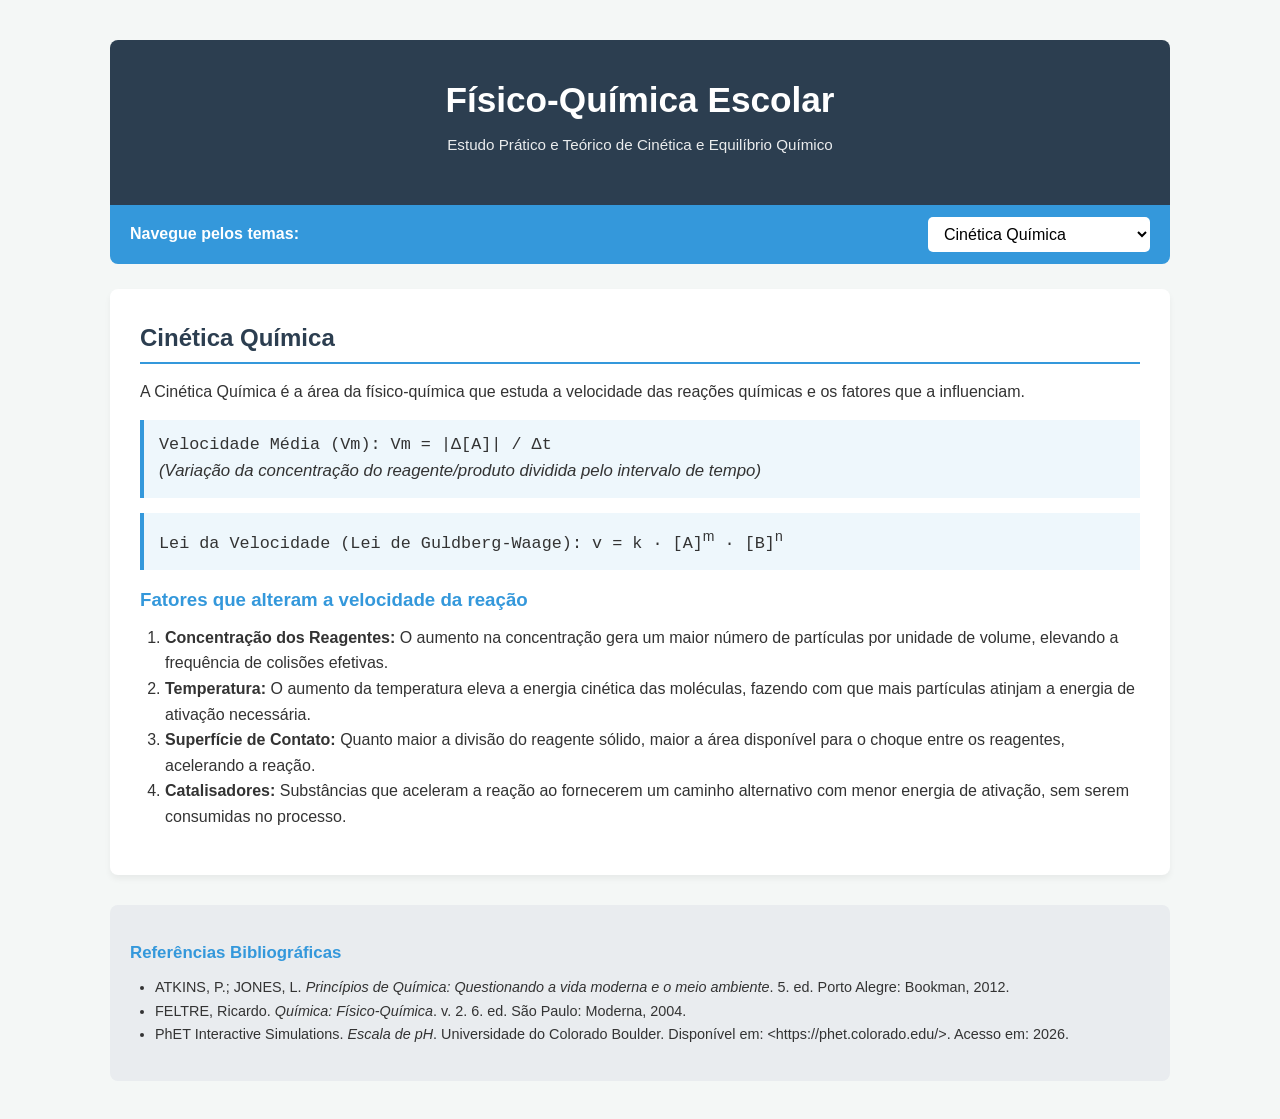
==== commit e30e6eb0: "Revise index.html for chemistry content and styling Updated the title and modified styles for better" ====
--- a/index.html
+++ b/index.html
@@ -1,606 +1,467 @@
 <!DOCTYPE html>
-<html lang="pt-br">
-
+<html lang="pt-BR">
 <head>
     <meta charset="UTF-8">
     <meta name="viewport" content="width=device-width, initial-scale=1.0">
-    <title>A & A - Nosso Amor</title>
+    <title>Química-Física: Cinética e Equilíbrio</title>
     <style>
-        /* Estilos Gerais (Mantidos) */
-        body {
+        :root {
+            --primary-color: #2c3e50;
+            --accent-color: #3498db;
+            --bg-color: #f4f7f6;
+            --card-bg: #ffffff;
+            --text-color: #333333;
+        }
+
+        * {
+            box-sizing: border-box;
             margin: 0;
             padding: 0;
-            background-color: #050505;
+            font-family: 'Segoe UI', Tahoma, Geneva, Verdana, sans-serif;
+        }
+
+        body {
+            background-color: var(--bg-color);
+            color: var(--text-color);
+            line-height: 1.6;
+        }
+
+        .mae {
+            max-width: 1100px;
+            margin: 20px auto;
+            padding: 20px;
+        }
+
+        .header {
+            background-color: var(--primary-color);
             color: white;
-            font-family: 'Segoe UI', sans-serif;
-            display: flex;
-            flex-direction: column;
-            align-items: center;
-            overflow-x: hidden;
-            scroll-behavior: smooth;
-        }
-
-        /* --- Início: Coração e Contador --- */
-        .hero {
-            height: 100vh;
-            display: flex;
-            flex-direction: column;
-            justify-content: center;
-            align-items: center;
-            width: 100%;
             text-align: center;
-            padding: 20px;
-        }
-
-        .heart {
-            position: relative;
-            width: 200px;
-            height: 180px;
-            animation: pulse 1.5s infinite, changeColor 8s infinite ease-in-out;
-            margin-bottom: 60px;
-            display: flex;
-            justify-content: center;
-            align-items: center;
-        }
-
-        .heart:before,
-        .heart:after {
-            content: "";
-            position: absolute;
-            left: 100px;
-            top: 0;
-            width: 100px;
-            height: 160px;
-            background: currentColor;
-            border-radius: 100px 100px 0 0;
-            transform: rotate(-45deg);
-            transform-origin: 0 100%;
-            filter: drop-shadow(0 0 30px currentColor);
-        }
-
-        .heart:after {
-            left: 0;
-            transform: rotate(45deg);
-            transform-origin: 100% 100%;
-        }
-
-        .initials {
-            font-size: 2.8rem;
-            font-weight: bold;
-            color: white;
-            z-index: 10;
-            margin-top: -20px;
-            text-shadow: 2px 2px 10px rgba(0, 0, 0, 0.8);
-            letter-spacing: 2px;
-        }
-
-        @keyframes pulse {
-            0% {
-                transform: scale(1);
-            }
-
-            50% {
-                transform: scale(1.1);
-            }
-
-            100% {
-                transform: scale(1);
-            }
-        }
-
-        @keyframes changeColor {
-            0% {
-                color: #ff0000;
-            }
-
-            25% {
-                color: #ff0077;
-            }
-
-            50% {
-                color: #9d00ff;
-            }
-
-            75% {
-                color: #00d4ff;
-            }
-
-            100% {
-                color: #ff0000;
-            }
-        }
-
-        .title {
-            font-weight: 300;
-            letter-spacing: 3px;
-            margin-bottom: 20px;
-            text-transform: uppercase;
-            font-size: 1rem;
-            opacity: 0.8;
-        }
-
-        #timer {
-            font-size: 1.8rem;
-            font-weight: bold;
-            background: rgba(255, 255, 255, 0.05);
-            padding: 25px 40px;
-            border-radius: 20px;
-            border: 1px solid rgba(255, 255, 255, 0.1);
-            backdrop-filter: blur(10px);
-        }
-
-        /* --- Carrossel 3D --- */
-        .carousel-section {
-            padding: 100px 0;
-            width: 100%;
-            display: flex;
-            flex-direction: column;
-            align-items: center;
-            perspective: 1200px;
-        }
-
-        .carousel-wrapper {
-            position: relative;
-            width: 100%;
-            height: 500px;
+            padding: 2rem 1rem;
+            border-radius: 8px 8px 0 0;
+        }
+
+        .header h1 {
+            font-size: 2.2rem;
+            margin-bottom: 5px;
+        }
+
+        .header p {
+            font-size: 0.95rem;
+            opacity: 0.9;
+        }
+
+        .nav {
+            background-color: var(--accent-color);
+            padding: 12px 20px;
             display: flex;
             align-items: center;
-            justify-content: center;
-            margin-top: 50px;
-        }
-
-        .carousel-container {
+            justify-content: space-between;
+            border-radius: 0 0 8px 8px;
+            margin-bottom: 25px;
+        }
+
+        .nav label {
+            color: white;
+            font-weight: bold;
+        }
+
+        .nav select {
+            padding: 8px 12px;
+            border-radius: 5px;
+            border: none;
+            font-size: 1rem;
+            cursor: pointer;
+            background-color: white;
+        }
+
+        .secao {
+            display: none;
+            background-color: var(--card-bg);
+            padding: 30px;
+            border-radius: 8px;
+            box-shadow: 0 4px 6px rgba(0, 0, 0, 0.05);
+        }
+
+        .secao.ativa {
+            display: block;
+        }
+
+        h2 {
+            color: var(--primary-color);
+            margin-bottom: 15px;
+            border-bottom: 2px solid var(--accent-color);
+            padding-bottom: 5px;
+        }
+
+        h3 {
+            color: var(--accent-color);
+            margin: 15px 0 10px 0;
+        }
+
+        p, ul, ol {
+            margin-bottom: 15px;
+        }
+
+        ul, ol {
+            margin-left: 25px;
+        }
+
+        .formula-box {
+            background-color: #eef7fc;
+            border-left: 4px solid var(--accent-color);
+            padding: 12px 15px;
+            margin: 15px 0;
+            font-family: monospace;
+            font-size: 1.05rem;
+        }
+
+        /* Tabela pH */
+        .tabela-ph {
+            width: 100%;
+            border-collapse: collapse;
+            margin: 20px 0;
+        }
+
+        .tabela-ph th, .tabela-ph td {
+            border: 1px solid #ddd;
+            padding: 10px;
+            text-align: left;
+        }
+
+        .tabela-ph th {
+            background-color: #f2f2f2;
+        }
+
+        /* Layout de Vídeos */
+        .grid-videos {
+            display: grid;
+            grid-template-columns: repeat(auto-fit, minmax(280px, 1fr));
+            gap: 20px;
+            margin-top: 20px;
+        }
+
+        .card-video {
+            background: #fafafa;
+            border: 1px solid #ddd;
+            border-radius: 8px;
+            padding: 15px;
+        }
+
+        .video-container {
             position: relative;
-            width: 300px;
-            height: 450px;
-            transform-style: preserve-3d;
-        }
-
-        .carousel-slide {
+            padding-bottom: 177.77%; /* Proporção 9:16 (Reels/TikTok) */
+            height: 0;
+            overflow: hidden;
+            border-radius: 6px;
+            background: #000;
+            margin-top: 10px;
+        }
+
+        .video-container iframe {
             position: absolute;
-            width: 300px;
-            height: 450px;
-            object-fit: cover;
-            border-radius: 20px;
-            transition: all 0.6s cubic-bezier(0.4, 0, 0.2, 1);
-            box-shadow: 0 15px 50px rgba(0, 0, 0, 0.9);
-            opacity: 0;
-            filter: brightness(0.3);
-        }
-
-        .carousel-slide.active {
-            opacity: 1;
-            z-index: 10;
-            transform: translateX(0) scale(1.1);
-            filter: brightness(1);
-            border: 2px solid rgba(255, 255, 255, 0.2);
-        }
-
-        .carousel-slide.prev {
-            opacity: 0.4;
-            z-index: 5;
-            transform: translateX(-280px) scale(0.85) rotateY(30deg);
-        }
-
-        .carousel-slide.next {
-            opacity: 0.4;
-            z-index: 5;
-            transform: translateX(280px) scale(0.85) rotateY(-30deg);
-        }
-
-        .nav-btn {
-            position: absolute;
-            z-index: 100;
-            background: rgba(255, 255, 255, 0.1);
-            border: 1px solid rgba(255, 255, 255, 0.2);
-            color: white;
-            font-size: 1.5rem;
-            width: 50px;
-            height: 50px;
-            cursor: pointer;
-            border-radius: 50%;
-            top: 50%;
-            transform: translateY(-50%);
-            transition: 0.3s;
-        }
-
-        .btn-left {
-            left: 10%;
-        }
-
-        .btn-right {
-            right: 10%;
-        }
-
-        .nav-btn:hover {
-            background: rgba(255, 255, 255, 0.3);
-        }
-
-        .surprise-btn {
-            margin-top: 50px;
-            padding: 15px 30px;
-            font-size: 1.2rem;
-            background: transparent;
-            color: #ff0077;
-            border: 2px solid #ff0077;
-            border-radius: 50px;
-            cursor: pointer;
-            transition: 0.3s;
-            box-shadow: 0 0 15px rgba(255, 0, 119, 0.3);
-            text-transform: uppercase;
-            font-weight: bold;
-        }
-
-        .surprise-btn:hover {
-            background: #ff0077;
-            color: white;
-            box-shadow: 0 0 30px #ff0077;
-        }
-
-        /* --- Overlay da Pokébola --- */
-        #pokemon-overlay {
-            position: fixed;
             top: 0;
             left: 0;
             width: 100%;
             height: 100%;
-            background: #050505;
-            z-index: 200;
-            display: none;
-            flex-direction: column;
-            justify-content: flex-start;
-            align-items: center;
-            opacity: 0;
-            transition: opacity 0.8s;
-            padding: 50px 20px;
-            overflow-y: auto;
-        }
-
-        /* Botão de Voltar */
-        #back-btn {
-            position: fixed;
-            top: 20px;
-            left: 20px;
-            z-index: 300;
-            background: rgba(255, 255, 255, 0.1);
-            color: white;
-            border: 1px solid rgba(255, 255, 255, 0.3);
-            padding: 10px 20px;
-            border-radius: 10px;
-            cursor: pointer;
-            display: none;
-            /* Só aparece quando a pokebola abre */
-            backdrop-filter: blur(5px);
-            transition: 0.3s;
-        }
-
-        #back-btn:hover {
-            background: rgba(255, 255, 255, 0.3);
-        }
-
-        #poke-text {
-            font-size: 2.2rem;
-            margin-bottom: 170px;
-            margin-top: 50px;
-            opacity: 0;
-            transition: 1s;
-            color: #ff0000;
-            text-shadow: 0 0 15px rgba(255, 0, 0, 0.6);
-            font-weight: bold;
-            z-index: 210;
-            text-align: center;
-        }
-
-        .pokeball {
-            position: relative;
-            width: 220px;
-            height: 220px;
-            min-width: 220px;
-            min-height: 220px;
-            flex-shrink: 0;
-            background: white;
-            border-radius: 50%;
-            border: 10px solid #222;
-            cursor: pointer;
-            transition: transform 0.5s;
-            display: flex;
-            justify-content: center;
-            align-items: center;
-            z-index: 100;
-        }
-
-        .poke-top {
-            position: absolute;
-            top: -10px;
-            width: calc(100% + 20px);
-            height: 50%;
-            background: #ff0000;
-            border-bottom: 6px solid #222;
-            border-top: 10px solid #222;
-            border-left: 10px solid #222;
-            border-right: 10px solid #222;
-            border-radius: 120px 120px 0 0;
-            transition: transform 1s cubic-bezier(0.4, 0, 0.2, 1);
-            z-index: 20;
-            left: -10px;
-        }
-
-        .poke-bottom {
-            position: absolute;
-            bottom: -10px;
-            width: calc(100% + 20px);
-            height: 50%;
-            background: white;
-            border-top: 6px solid #222;
-            border-bottom: 10px solid #222;
-            border-left: 10px solid #222;
-            border-right: 10px solid #222;
-            border-radius: 0 0 120px 120px;
-            transition: transform 1s cubic-bezier(0.4, 0, 0.2, 1);
-            z-index: 20;
-            left: -10px;
-        }
-
-        .poke-center {
-            position: absolute;
-            top: 50%;
-            left: 50%;
-            transform: translate(-50%, -50%);
-            width: 50px;
-            height: 50px;
-            background: white;
-            border: 10px solid #222;
-            border-radius: 50%;
-            z-index: 30;
-            transition: opacity 0.5s;
-        }
-
-        .pokeball.open .poke-top {
-            transform: translateY(-130px);
-            cursor: pointer;
-        }
-
-        .pokeball.open .poke-bottom {
-            transform: translateY(130px);
-        }
-
-        .pokeball.open .poke-center {
-            opacity: 0;
-            pointer-events: none;
-        }
-
-        #content-inside {
-            position: absolute;
-            top: 50%;
-            left: 50%;
-            transform: translate(-50%, -50%);
-            opacity: 0;
-            transition: 1s;
-            z-index: 5;
-            display: flex;
-            justify-content: center;
-            align-items: center;
-            pointer-events: none;
-        }
-
-        .pokeball.open #content-inside {
-            pointer-events: auto;
-        }
-
-        #ring-img {
-            font-size: 70px;
-            cursor: pointer;
-            filter: drop-shadow(0 0 20px gold);
-        }
-
-        #final-msg {
-            margin-top: 150px;
-            font-size: 1.3rem;
-            color: #fff;
-            max-width: 600px;
-            line-height: 1.6;
-            opacity: 0;
-            transition: 2s;
-            text-align: center;
-            font-style: italic;
-            z-index: 210;
-            padding-bottom: 100px;
-        }
-
-        @media (max-width: 768px) {
-            #timer {
-                font-size: 1.3rem;
-            }
-
-            #poke-text {
-                font-size: 1.8rem;
-            }
-        }
-
-        .multiverse-btn {
+            border: 0;
+        }
+
+        /* Questões ENEM */
+        .card-enem {
+            background-color: #fdfdfd;
+            border: 1px solid #e2e2e2;
+            border-radius: 6px;
+            padding: 15px;
+            margin-bottom: 20px;
+        }
+
+        .resolucao {
+            background-color: #e8f8f5;
+            border-left: 4px solid #2ecc71;
+            padding: 10px 15px;
+            margin-top: 10px;
+        }
+
+        /* Simulador */
+        .simulador-frame {
+            width: 100%;
+            height: 600px;
+            border: none;
+            border-radius: 8px;
+        }
+
+        footer {
             margin-top: 30px;
-            padding: 15px 35px;
-            font-size: 1.1rem;
-            background: transparent;
-            color: #d4af37;
-            border: 2px solid #d4af37;
-            border-radius: 50px;
-            cursor: pointer;
-            transition: 0.4s;
-            box-shadow: 0 0 15px rgba(212, 175, 55, 0.2);
-            text-transform: uppercase;
-            font-weight: bold;
-            letter-spacing: 1px;
-            text-decoration: none;
-            /* Caso use como <a> */
-            display: inline-block;
-        }
-
-        .multiverse-btn:hover {
-            background: #d4af37;
-            color: #050505;
-            box-shadow: 0 0 30px rgba(212, 175, 55, 0.6);
-            transform: translateY(-3px);
+            padding: 20px;
+            background-color: #e9ecef;
+            border-radius: 8px;
+            font-size: 0.9rem;
         }
     </style>
 </head>
-
 <body>
-    <audio id="love-song">
-        <source src="careless-whisper-4.mp3" type="audio/mpeg">
-    </audio>
-
-    <section class="hero">
-        <div class="heart"><span class="initials">A+A</span></div>
-        <h2 class="title">Nosso tempo juntos:</h2>
-        <div id="timer">Calculando...</div>
-        <a href="https://adhanflb0.github.io/paradoxo.html" class="multiverse-btn">Explore os universos que estamos juntos</a>
-        <a href="https://adhanflb0.github.io/ummes.html" class="multiverse-btn">Explore tudo o que eu faria por você</a>
-    </section>
-
-    <section class="carousel-section">
-        <h2 class="title">Nossa Galeria</h2>
-        <div class="carousel-wrapper">
-            <button class="nav-btn btn-left" onclick="changeSlide(-1)">&#10094;</button>
-            <div class="carousel-container">
-                <img class="carousel-slide" src="
-                ">
-                <img class="carousel-slide" src="">
-                <img class="carousel-slide" src="https://picsum.photos/400/600?random=3">
-                <img class="carousel-slide" src="https://picsum.photos/400/600?random=4">
-                <img class="carousel-slide" src="https://picsum.photos/400/600?random=5">
-                <img class="carousel-slide" src="https://picsum.photos/400/600?random=6">
-                <img class="carousel-slide" src="https://picsum.photos/400/600?random=7">
-                <img class="carousel-slide" src="https://picsum.photos/400/600?random=8">
-            </div>
-            <button class="nav-btn btn-right" onclick="changeSlide(1)">&#10095;</button>
-        </div>
-        <button class="surprise-btn" onclick="openSurprise()">Clique para uma surpresa</button>
-    </section>
-
-    <div id="pokemon-overlay">
-        <button id="back-btn" onclick="closeSurprise()">← Voltar</button>
-
-        <div id="poke-text">Eu escolho você! <br>
-            "Aperte no Anel"
-        </div>
-
-        <div class="pokeball" id="main-poke" onclick="triggerPokeball()">
-            <div id="content-inside">
-                <span id="ring-img" onclick="showFinalMsg(event)">💍</span>
-            </div>
-            <div class="poke-top" onclick="closePokeball(event)"></div>
-            <div class="poke-bottom"></div>
-            <div class="poke-center"></div>
-        </div>
-
-        <div id="final-msg">
-            "Você foi sempre a salvação, <br>
-            não sei por que nunca percebi antes, <br>
-            vc me salvou, de anos de solidão, anos de segurar vela,<br>
-            anos de chorar noites sem ninguém,<br>
-            sem ninguém dizer ao menos um eu te amo uma vez...<br>
-            Você foi, é, e sempre será a luz que iluminou meu céu na noite mais sombria que minha vida se
-            encontrava,<br>
-            mesmo quando eu me escondia atrás de sorrisos, brincadeiras ou até mesmo códigos,<br>
-            eu estava quebrado, mas você foi a cola que me consertou, me limpou, e me salvou.<br>
-            Obrigado amor"<br><br>
-            <strong>"Feliz primeiro mês de Namoro"</strong>
-        </div>
+
+    <div class="mae">
+        <header class="header">
+            <h1>Físico-Química Escolar</h1>
+            <p>Estudo Prático e Teórico de Cinética e Equilíbrio Químico</p>
+        </header>
+
+        <nav class="nav">
+            <label for="temas">Navegue pelos temas:</label>
+            <select name="temas" id="temas" onchange="trocarTela()">
+                <option value="cinetica">Cinética Química</option>
+                <option value="equilibrio">Equilíbrio Químico</option>
+                <option value="equilibrioIonico">Equilíbrio Iônico da Água</option>
+                <option value="experimentos">Experimentos Práticos</option>
+                <option value="enem">De Olho no ENEM</option>
+                <option value="simulador">Simulador Interativo</option>
+            </select>
+        </nav>
+
+        <!-- CINÉTICA QUÍMICA -->
+        <section id="cinetica" class="secao ativa">
+            <h2>Cinética Química</h2>
+            <p>A Cinética Química é a área da físico-química que estuda a velocidade das reações químicas e os fatores que a influenciam.</p>
+            
+            <div class="formula-box">
+                Velocidade Média (Vm): Vm = |Δ[A]| / Δt<br>
+                <em>(Variação da concentração do reagente/produto dividida pelo intervalo de tempo)</em>
+            </div>
+
+            <div class="formula-box">
+                Lei da Velocidade (Lei de Guldberg-Waage): v = k · [A]<sup>m</sup> · [B]<sup>n</sup>
+            </div>
+
+            <h3>Fatores que alteram a velocidade da reação</h3>
+            <ol>
+                <li><strong>Concentração dos Reagentes:</strong> O aumento na concentração gera um maior número de partículas por unidade de volume, elevando a frequência de colisões efetivas.</li>
+                <li><strong>Temperatura:</strong> O aumento da temperatura eleva a energia cinética das moléculas, fazendo com que mais partículas atinjam a energia de ativação necessária.</li>
+                <li><strong>Superfície de Contato:</strong> Quanto maior a divisão do reagente sólido, maior a área disponível para o choque entre os reagentes, acelerando a reação.</li>
+                <li><strong>Catalisadores:</strong> Substâncias que aceleram a reação ao fornecerem um caminho alternativo com menor energia de ativação, sem serem consumidas no processo.</li>
+            </ol>
+        </section>
+
+        <!-- EQUILÍBRIO QUÍMICO -->
+        <section id="equilibrio" class="secao">
+            <h2>Equilíbrio Químico</h2>
+            <p>O equilíbrio químico ocorre em <strong>reações reversíveis</strong>, quando as velocidades da reação direta e da reação inversa se igualam, tornando as concentrações de reagentes e produtos constantes.</p>
+
+            <div class="formula-box">
+                Constante de Equilíbrio (Kc): Kc = [Produtos]<sup>coeficientes</sup> / [Reagentes]<sup>coeficientes</sup>
+            </div>
+
+            <h3>Princípio de Le Chatelier</h3>
+            <p>Quando um sistema em equilíbrio sofre uma perturbação externa (alteração de concentração, pressão ou temperatura), ele desloca sua posição no sentido de minimizar essa perturbação.</p>
+
+            <ul>
+                <li><strong>Alteração de Concentração:</strong> Adicionar uma substância desloca o equilíbrio para o lado oposto; retirar despacha para o mesmo lado.</li>
+                <li><strong>Alteração de Pressão:</strong> O aumento da pressão favorece o lado com menor volume gasoso (menor número de mols de gás).</li>
+                <li><strong>Alteração de Temperatura:</strong> O aumento da temperatura favorece a reação endotérmica (que absorve calor).</li>
+            </ul>
+        </section>
+
+        <!-- EQUILÍBRIO IÔNICO DA ÁGUA -->
+        <section id="equilibrioIonico" class="secao">
+            <h2>Equilíbrio Iônico da Água e Escala de pH</h2>
+            <p>A água pura sofre uma autoionização gerando íons H<sup>+</sup> (ou H<sub>3</sub>O<sup>+</sup>) e OH<sup>-</sup>. A partir disso, define-se a escala de pH (potencial hidrogeniônico), que mede o grau de acidez ou basicidade de uma solução aquosa a 25°C.</p>
+
+            <div class="formula-box">
+                pH = -log[H<sup>+</sup>] &nbsp;|&nbsp; pOH = -log[OH<sup>-</sup>] &nbsp;|&nbsp; pH + pOH = 14
+            </div>
+
+            <h3>Substâncias do Cotidiano e Classificação</h3>
+            <table class="tabela-ph">
+                <thead>
+                    <tr>
+                        <th>Substância</th>
+                        <th>Faixa de pH</th>
+                        <th>Classificação</th>
+                        <th>Significado Prático</th>
+                    </tr>
+                </thead>
+                <tbody>
+                    <tr>
+                        <td>Suco de Limão</td>
+                        <td>~ 2.0</td>
+                        <td>Ácido</td>
+                        <td>Alta concentração de íons H<sup>+</sup> devido ao ácido cítrico.</td>
+                    </tr>
+                    <tr>
+                        <td>Leite</td>
+                        <td>~ 6.5</td>
+                        <td>Levemente Ácido</td>
+                        <td>Próximo da neutralidade, contém ácido láctico em pequenas quantidades.</td>
+                    </tr>
+                    <tr>
+                        <td>Água Pura</td>
+                        <td>7.0</td>
+                        <td>Neutra</td>
+                        <td>Concentrações iguais de H<sup>+</sup> e OH<sup>-</sup> ([H<sup>+</sup>] = [OH<sup>-</sup>] = 10<sup>-7</sup> mol/L).</td>
+                    </tr>
+                    <tr>
+                        <td>Sabão / Produtos de Limpeza</td>
+                        <td>~ 9.0 - 11.0</td>
+                        <td>Básico (Alcalino)</td>
+                        <td>Alta concentração de OH<sup>-</sup>, o que auxilia na saponificação de gorduras.</td>
+                    </tr>
+                </tbody>
+            </table>
+        </section>
+
+        <!-- EXPERIMENTOS -->
+        <section id="experimentos" class="secao">
+            <h2>Registros Práticos e Experimentos</h2>
+            <p>Abaixo estão os vídeos demonstrativos produzidos pelo grupo em formato vertical (Reels/TikTok) com os testes práticos e a aplicação no cotidiano.</p>
+
+            <div class="grid-videos">
+                <!-- VÍDEO 1 -->
+                <div class="card-video">
+                    <h3>Vídeo 1: O Experimento Prático</h3>
+                    <p><strong>Tema:</strong> Fatores que afetam a velocidade da reação (Superfície de contato / Temperatura com pastilha efervescente).</p>
+                    <div class="video-container">
+                        <!-- Substitua 'ID_DO_VIDEO_1' pelo ID real do vídeo no YouTube/Shorts -->
+                        <iframe src="https://youtube.com/shorts/um_IEFdQIh8?si=9LqzYpq6RhJHlvNd" title="Vídeo 1 - Experimento" allowfullscreen></iframe>
+                    </div>
+                </div>
+
+                <!-- VÍDEO 2 -->
+                <div class="card-video">
+                    <h3>Vídeo 2: Observação no Cotidiano</h3>
+                    <p><strong>Tema:</strong> Indicador natural de pH (Repolho roxo alterando a cor de produtos caseiros) ou efervescência de reagentes no dia a dia.</p>
+                    <div class="video-container">
+                        <!-- Substitua 'ID_DO_VIDEO_2' pelo ID real do vídeo no YouTube/Shorts -->
+                        <iframe src="https://youtube.com/shorts/qytxG9hV0lM?si=4oWumcsRi_rFET1W" title="Vídeo 2 - Cotidiano" allowfullscreen></iframe>
+                    </div>
+                </div>
+            </div>
+        </section>
+
+        <!-- DE OLHO NO ENEM -->
+        <section id="enem" class="secao">
+            <h2>De Olho no ENEM</h2>
+            <p>Resolução detalhada de questões de exames oficiais sobre os temas estudados.</p>
+
+            <h3>Cinética Química</h3>
+            <div class="card-enem">
+                <p><strong>Questão 1:</strong> (ENEM/2020) A nanotecnologia pode ser
+                    caracterizada quando os compostos estão na ordem
+                    de milionésimos de milímetros, como na utilização
+                    de nanomateriais catalíticos nos processos
+                    industriais. O uso desses materiais aumenta a
+                    eficiência da produção, consome menos energia e
+                    gera menores quantidades de resíduos. O sucesso
+                    dessa aplicação tecnológica muitas vezes está
+                    relacionado ao aumento da velocidade da reação
+                    química envolvida.
+                </p> <br/>
+                <p>(A) alta pressão.
+(B) alta temperatura.
+(C) excesso de reagentes.
+(D) maior superfície de contato.
+(E) elevada energia de ativação</p>
+                <div class="resolucao">
+                    <strong>Resolução:</strong> A resposta certa é a letra E, pois, de acordo com os fatores que alteram a velocidade de uma reação, está a area de contato, ou seja, quanto maior a area de contato, maior a velocidade das colisões de moléculas aumentando assim, a velocidade da reação.
+                </div>
+            </div>
+
+            <div class="card-enem">
+                <p><strong>Questão 2:</strong> (ENEM/2020) Alguns fatores podem alterar a
+rapidez das reações químicas. A seguir destacam-se
+três exemplos no contexto da preparação e da
+conservação de alimentos:
+1. A maioria dos produtos alimentícios se conserva
+por muito mais tempo quando submetidos à
+refrigeração. Esse procedimento diminui a rapidez
+das reações que contribuem para a degradação de
+certos alimentos.
+2. Um procedimento muito comum utilizado em
+práticas de culinária é o corte dos alimentos para
+acelerar o seu cozimento, caso não se tenha uma
+panela de pressão.
+3. Na preparação de iogurtes, adicionam-se ao leite
+bactérias produtoras de enzimas que aceleram as
+reações envolvendo açúcares e proteínas lácteas.
+Com base no texto, quais são os fatores que
+influenciam a rapidez das transformações químicas
+relacionadas aos exemplos 1, 2 e 3, respectivamente?</p>
+<p>(A) Temperatura, superfície de contato e
+concentração.
+(B) Concentração, superfície de contato e
+catalisadores.
+(C) Temperatura, superfície de contato e
+catalisadores.
+(D) Superfície de contato, temperatura e
+concentração.
+(E) Temperatura, concentração e catalisadores.</p>
+                <div class="resolucao">
+                    <strong>Resolução:</strong> A alternativa correta é (C) Temperatura, superfície de contato e catalisadores.
+• 1. Refrigeração — Temperatura: reduzir a temperatura diminui a energia cinética e a frequência de choques efetivos entre as moléculas, tornando as reações de degradação mais lentas.
+• 2. Corte dos alimentos — Superfície de contato: dividir os alimentos aumenta a área exposta ao meio de cozimento, elevando a taxa da reação.
+• 3. Bactérias produtoras de enzimas — Catalisadores: as enzimas atuam como catalisadores biológicos, diminuindo a energia de ativação e acelerando as reações.
+                </div>
+            </div>
+
+            <h3>Equilíbrio Químico</h3>
+            <div class="card-enem">
+                <p><img src="https://adhanflb0.github.io/Captura%20de%20tela_2026-11-19_09-36-30.jpg" alt=""></p>
+                <div class="resolucao">
+                    <strong>Resolução:</strong> Passo a passo do raciocínio:
+1. Identifique a perturbação: O texto diz que o refrigerante é ácido e "faz decrescer o pH". Em química, queda de pH significa aumento da concentração de íons H+ no meio.
+2. Veja com quem o H+ reage na equação: Nos produtos (lado direito), temos íons OH-. Os íons H+ do meio ácido reagem com essas hidroxilas formando água H+ + OH- --> H<sub>2</sub>O.
+3. Aplique Le Chatelier: Como o OH- está sendo consumido, a sua concentração diminui. Para repor o OH- perdido, o equilíbrio se desloca para o lado onde ele está, ou seja, para a direita (favorecendo a desmineralização e destruindo o esmalte do dente).
+• Gabarito: B) H+, que reage com as hidroxilas OH-, deslocando o equilíbrio para a direita.
+                </div>
+            </div>
+
+            <div class="card-enem">
+                <p><img src="https://adhanlb0.github.io/Captura de tela_2026-11-19_09-41-36.jpg" alt=""></p>
+                <div class="resolucao">
+                    <strong>Resolução:</strong>Passo a passo do raciocínio:
+1. Identifique o excesso inicial: O aumento de CO<sub>2</sub> na atmosfera faz com que mais CO<sub>2</sub> se dissolva na água do mar (etapa 1), deslocando a reação para a formação de mais ácido carbônico,H<sub>2</sub>CO<sub>3</sub> (etapa 2).
+2. Analise a acidificação (etapa 3): Com mais H<sub>2</sub>CO<sub>3</sub>, o equilíbrio se desloca para a direita, liberando mais íons hidrogênio H+ — o que deixa a água mais ácida, como mostra a barra no topo do esquema.
+3. Conecte com os corais: O excesso de H+ na água reage com os íons carbonato CO<sub>3</sub><sup>2-</sup> para formar bicarbonato HCO<sub>3</sub><sup>-</sup>, diminuindo a quantidade de carbonato disponível no mar. Como os recifes de corais e conchas são feitos de carbonato de cálcio CaCO<sub>3</sub>, a falta de carbonato e a acidez da água dissolvem e enfraquecem seus esqueletos.
+• Gabarito: E) dano à estrutura dos esqueletos calcários, diminuindo o tamanho das populações.
+                </div>
+            </div>
+        </section>
+
+        <!-- SIMULADOR -->
+        <section id="simulador" class="secao">
+            <h2>Simulador Interativo (PhET Colorado)</h2>
+            <p>Utilize a ferramenta abaixo para testar o pH de diferentes soluções e observar o comportamento iônico da água na prática.</p>
+            <iframe class="simulador-frame" src="https://phet.colorado.edu/sims/html/ph-scale/latest/ph-scale_all.html?locale=pt_BR" allowfullscreen></iframe>
+        </section>
+
+        <!-- REFERÊNCIAS -->
+        <footer>
+            <h3>Referências Bibliográficas</h3>
+            <ul>
+                <li>ATKINS, P.; JONES, L. <em>Princípios de Química: Questionando a vida moderna e o meio ambiente</em>. 5. ed. Porto Alegre: Bookman, 2012.</li>
+                <li>FELTRE, Ricardo. <em>Química: Físico-Química</em>. v. 2. 6. ed. São Paulo: Moderna, 2004.</li>
+                <li>PhET Interactive Simulations. <em>Escala de pH</em>. Universidade do Colorado Boulder. Disponível em: &lt;https://phet.colorado.edu/&gt;. Acesso em: 2026.</li>
+            </ul>
+        </footer>
     </div>
 
+    <!-- JAVASCRIPT -->
     <script>
-        // --- Contador (Mantido) ---
-        const startDate = new Date("2026-06-19T15:30:00").getTime();
-        function updateTimer() {
-            const now = new Date().getTime();
-            const diff = now - startDate;
-            if (diff < 0) { document.getElementById("timer").innerHTML = "O nosso momento está chegando..."; return; }
-            const yr = Math.floor(diff / (1000 * 60 * 60 * 24 * 365.25));
-            const mo = Math.floor((diff % (1000 * 60 * 60 * 24 * 365.25)) / (1000 * 60 * 60 * 24 * 30.44));
-            const d = Math.floor((diff % (1000 * 60 * 60 * 24 * 30.44)) / (1000 * 60 * 60 * 24));
-            const h = Math.floor((diff % (1000 * 60 * 60 * 24)) / (1000 * 60 * 60));
-            const m = Math.floor((diff % (1000 * 60 * 60)) / (1000 * 60));
-            const s = Math.floor((diff % (1000 * 60)) / 1000);
-            function show(v, s, p) { return v > 0 ? `${v}${v == 1 ? s : p} ` : ""; }
-            document.getElementById("timer").innerHTML = show(yr, " ano,", " anos,") + show(mo, " mês,", " meses,") + show(d, " dia,", " dias,") + `${h}h ${m}m ${s}s`;
-        }
-        setInterval(updateTimer, 1000); updateTimer();
-
-        // --- Carrossel (Mantido) ---
-        let currentIdx = 0;
-        const slides = document.querySelectorAll(".carousel-slide");
-        function updateCarousel() {
-            slides.forEach((s, i) => {
-                s.classList.remove("active", "prev", "next");
-                if (i === currentIdx) s.classList.add("active");
-                else if (i === (currentIdx - 1 + slides.length) % slides.length) s.classList.add("prev");
-                else if (i === (currentIdx + 1) % slides.length) s.classList.add("next");
+        function trocarTela() {
+            const seletor = document.getElementById('temas');
+            const valorSelecionado = seletor.value;
+            
+            // Oculta todas as seções
+            const secoes = document.querySelectorAll('.secao');
+            secoes.forEach(secao => {
+                secao.classList.remove('ativa');
             });
-        }
-        function changeSlide(dir) { currentIdx = (currentIdx + dir + slides.length) % slides.length; updateCarousel(); }
-        updateCarousel();
-
-        // --- Lógica da Surpresa ---
-        function openSurprise() {
-            const overlay = document.getElementById('pokemon-overlay');
-            overlay.style.display = 'flex';
-            setTimeout(() => overlay.style.opacity = '1', 10);
-            document.body.style.overflow = 'hidden';
-            alert('Aumente o volume')
-        }
-
-        function triggerPokeball() {
-            const poke = document.getElementById('main-poke');
-            if (!poke.classList.contains('open')) {
-                poke.classList.add('open');
-                setTimeout(() => {
-                    document.getElementById('poke-text').style.opacity = '1';
-                    document.getElementById('content-inside').style.opacity = '1';
-                    document.getElementById('back-btn').style.display = 'block'; // Mostra botão voltar
-                }, 600);
+
+            // Exibe a seção selecionada
+            const secaoAlvo = document.getElementById(valorSelecionado);
+            if (secaoAlvo) {
+                secaoAlvo.classList.add('ativa');
             }
-        }
-
-        // Função para fechar a pokébola ao clicar na parte vermelha
-        function closePokeball(event) {
-            const poke = document.getElementById('main-poke');
-            if (poke.classList.contains('open')) {
-                event.stopPropagation(); // Evita reabrir imediatamente
-                poke.classList.remove('open');
-                document.getElementById('poke-text').style.opacity = '0';
-                document.getElementById('content-inside').style.opacity = '0';
-                document.getElementById('final-msg').style.opacity = '0';
-            }
-        }
-
-        // Função para voltar ao site original
-        function closeSurprise() {
-            const overlay = document.getElementById('pokemon-overlay');
-            overlay.style.opacity = '0';
-            setTimeout(() => {
-                overlay.style.display = 'none';
-                // Reseta os estados internos para a próxima vez que abrir
-                document.getElementById('main-poke').classList.remove('open');
-                document.getElementById('poke-text').style.opacity = '0';
-                document.getElementById('content-inside').style.opacity = '0';
-                document.getElementById('final-msg').style.opacity = '0';
-                document.getElementById('back-btn').style.display = 'none';
-                // Para a música se estiver tocando
-                const audio = document.getElementById('love-song');
-                audio.pause();
-                audio.currentTime = 0;
-            }, 800);
-            document.body.style.overflow = 'auto';
-        }
-
-        function showFinalMsg(event) {
-            event.stopPropagation();
-            const audio = document.getElementById('love-song');
-            audio.play().catch(e => console.log("Erro ao tocar áudio:", e));
-            document.getElementById('final-msg').style.opacity = '1';
         }
     </script>
 </body>
-
 </html>
